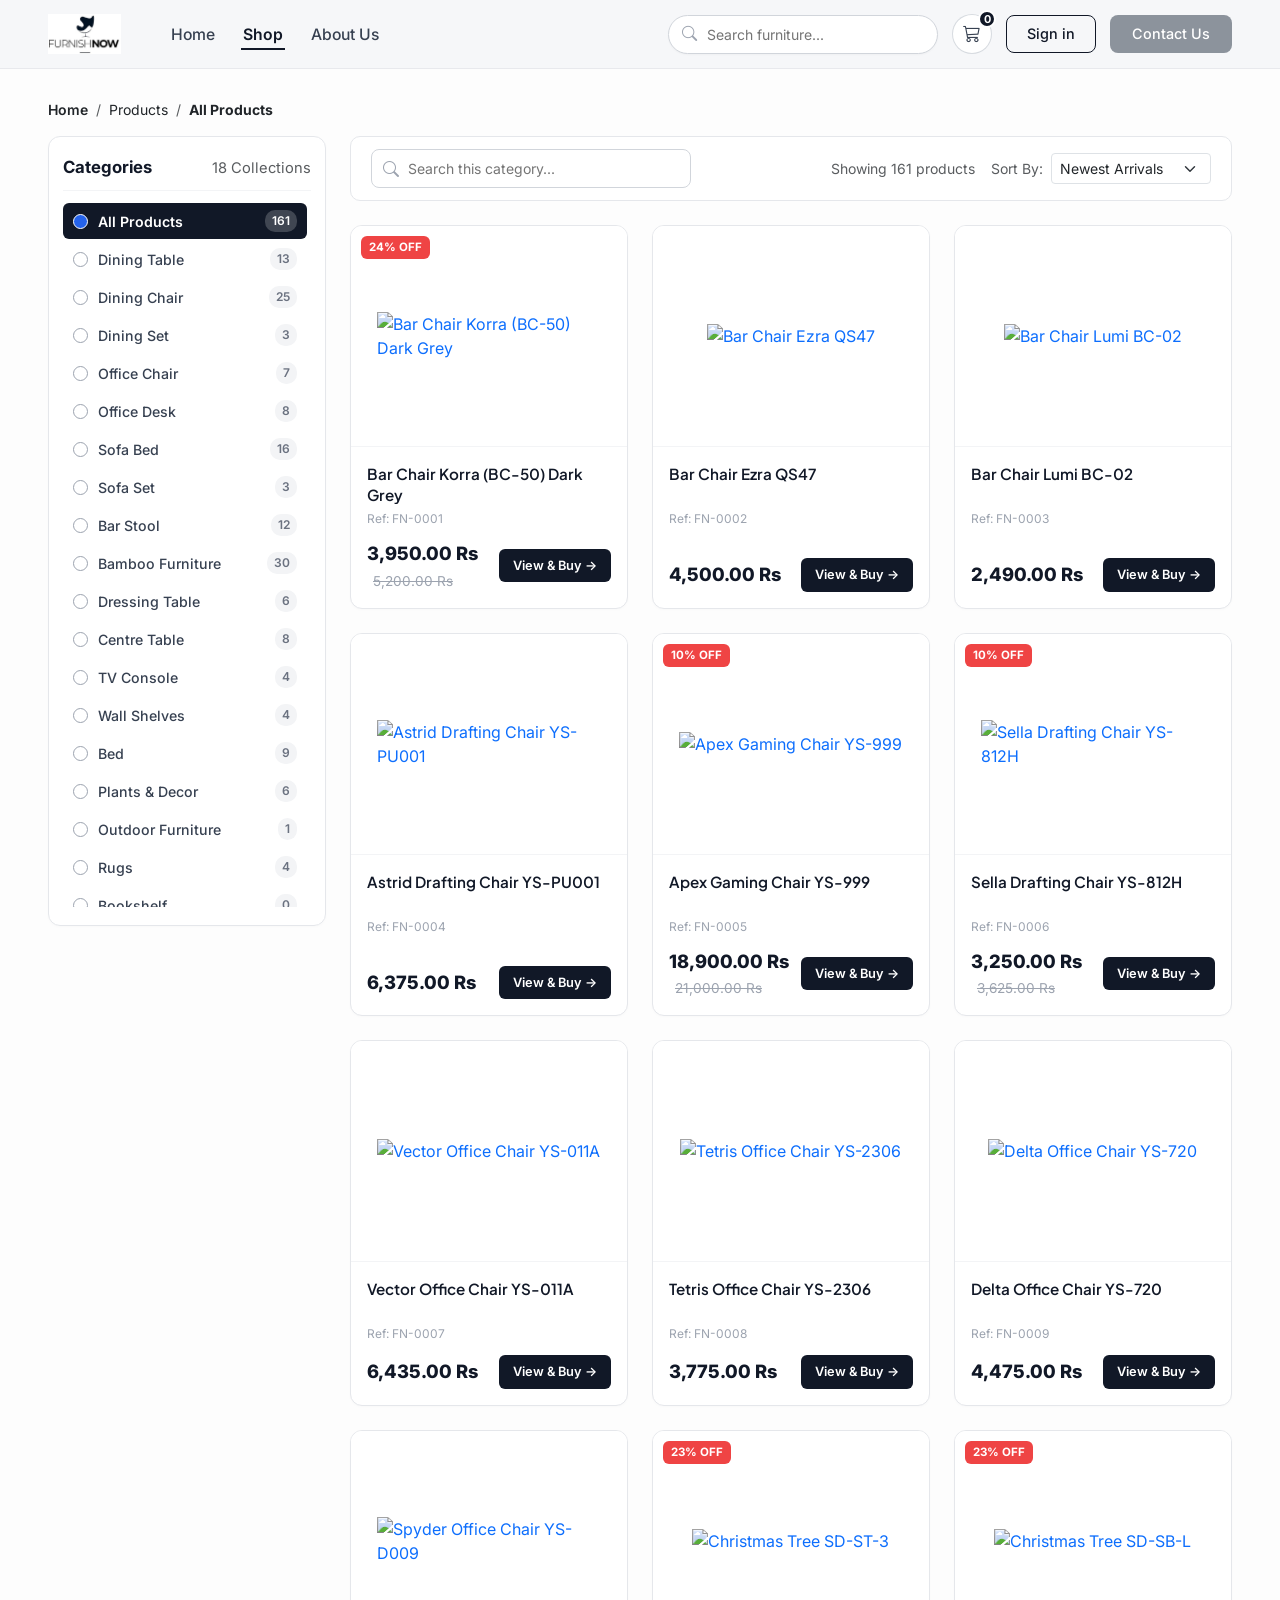
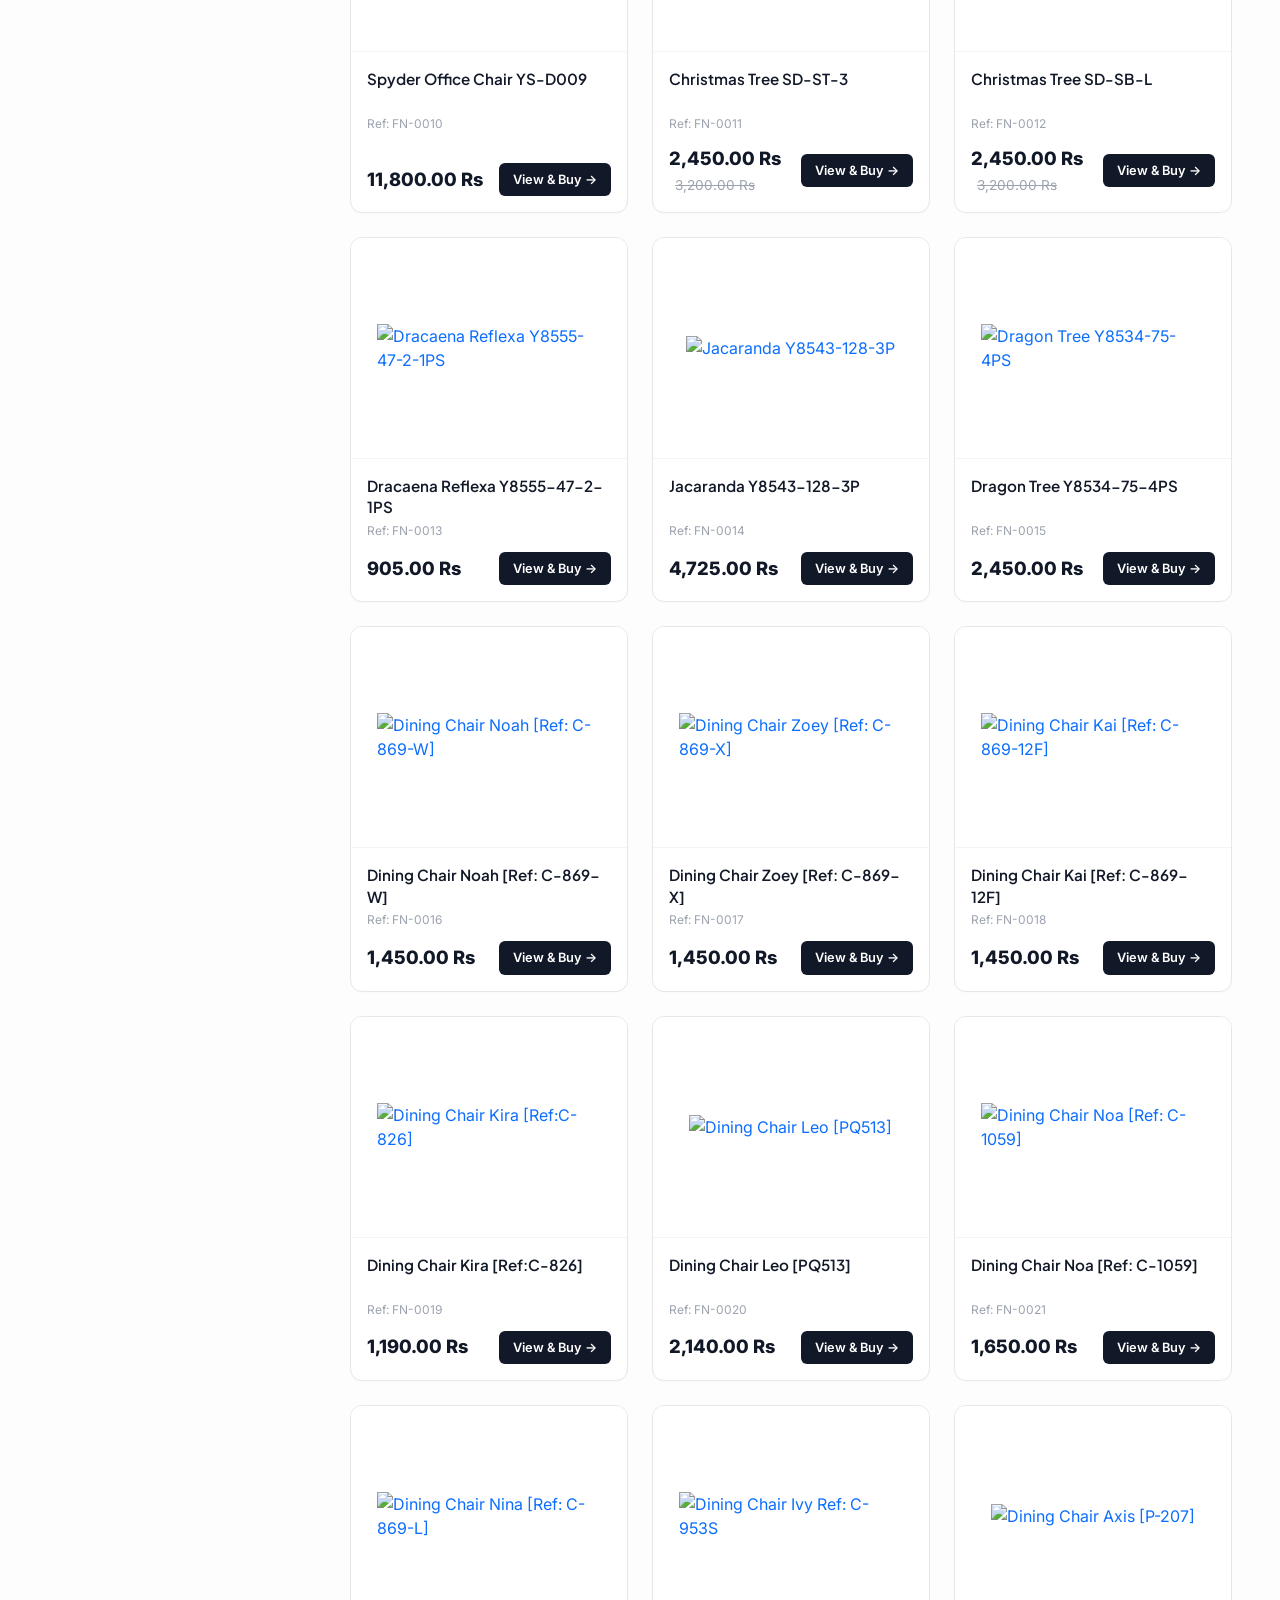
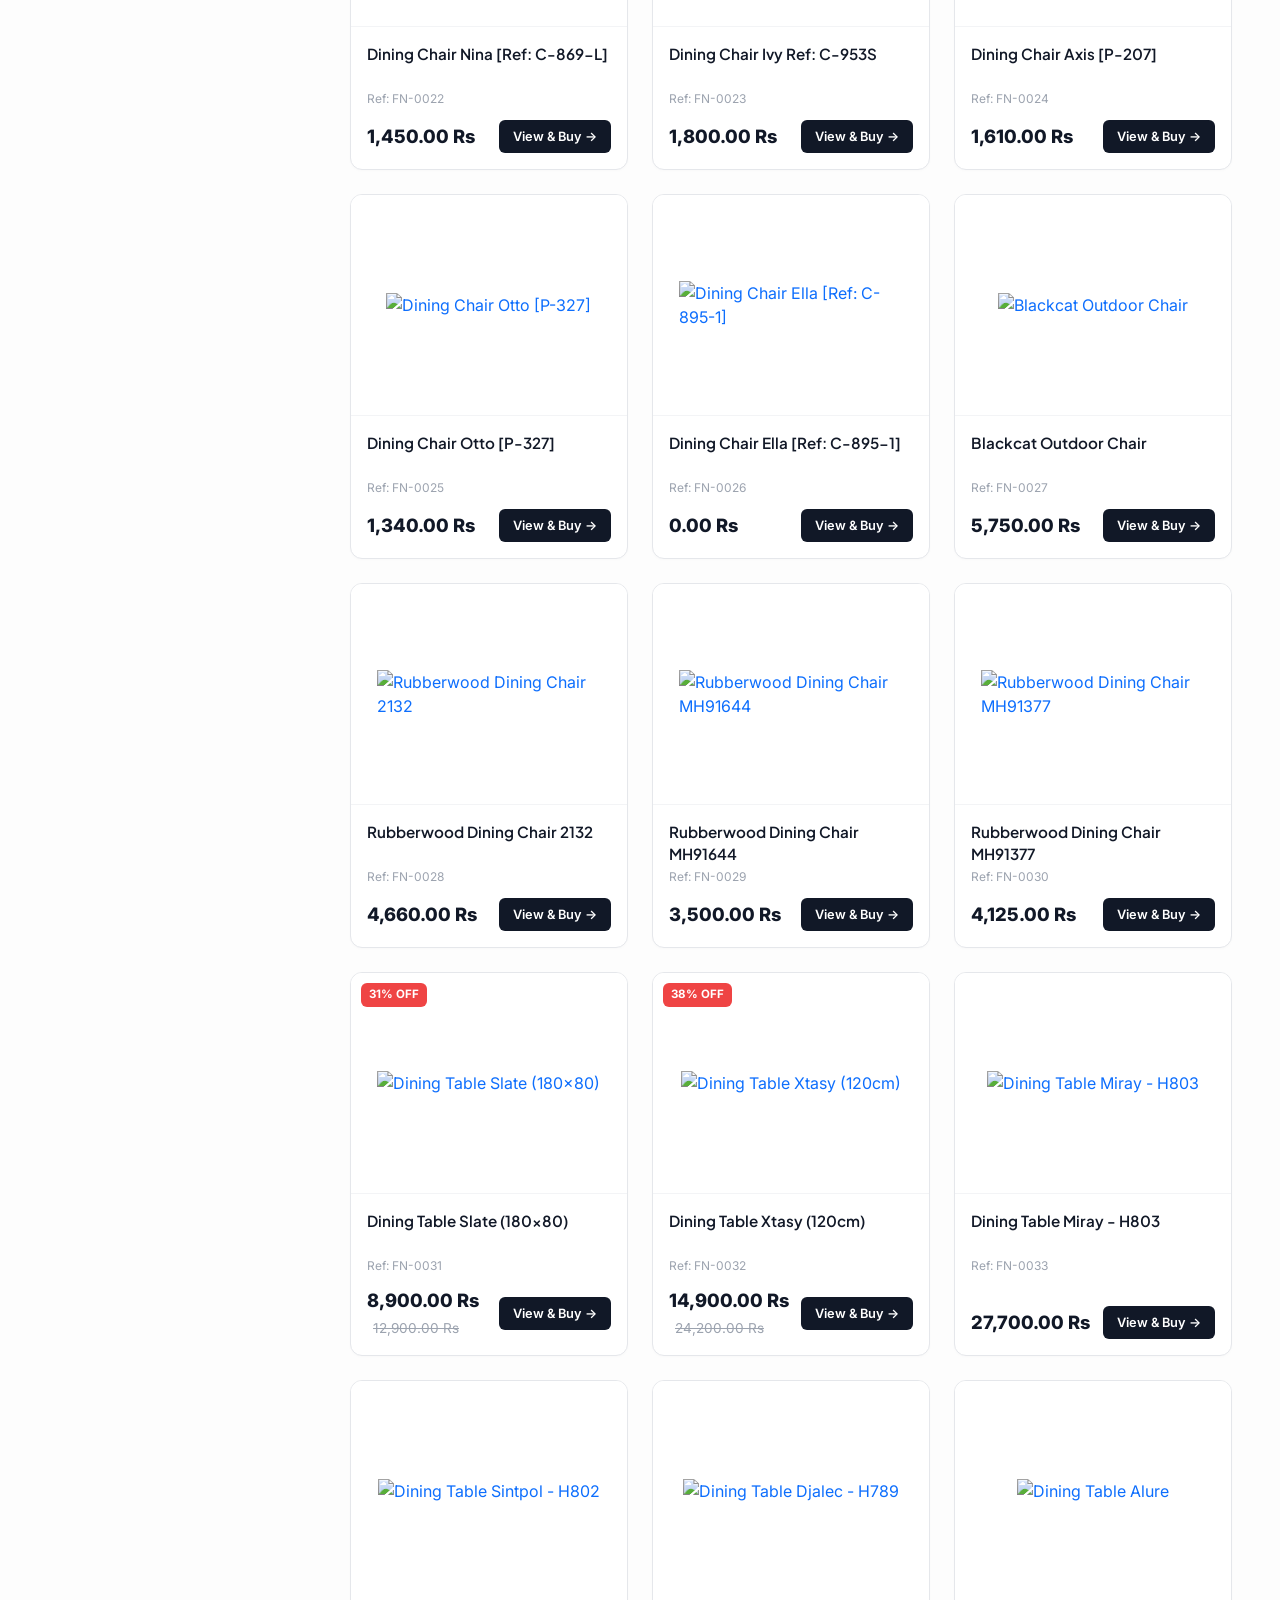
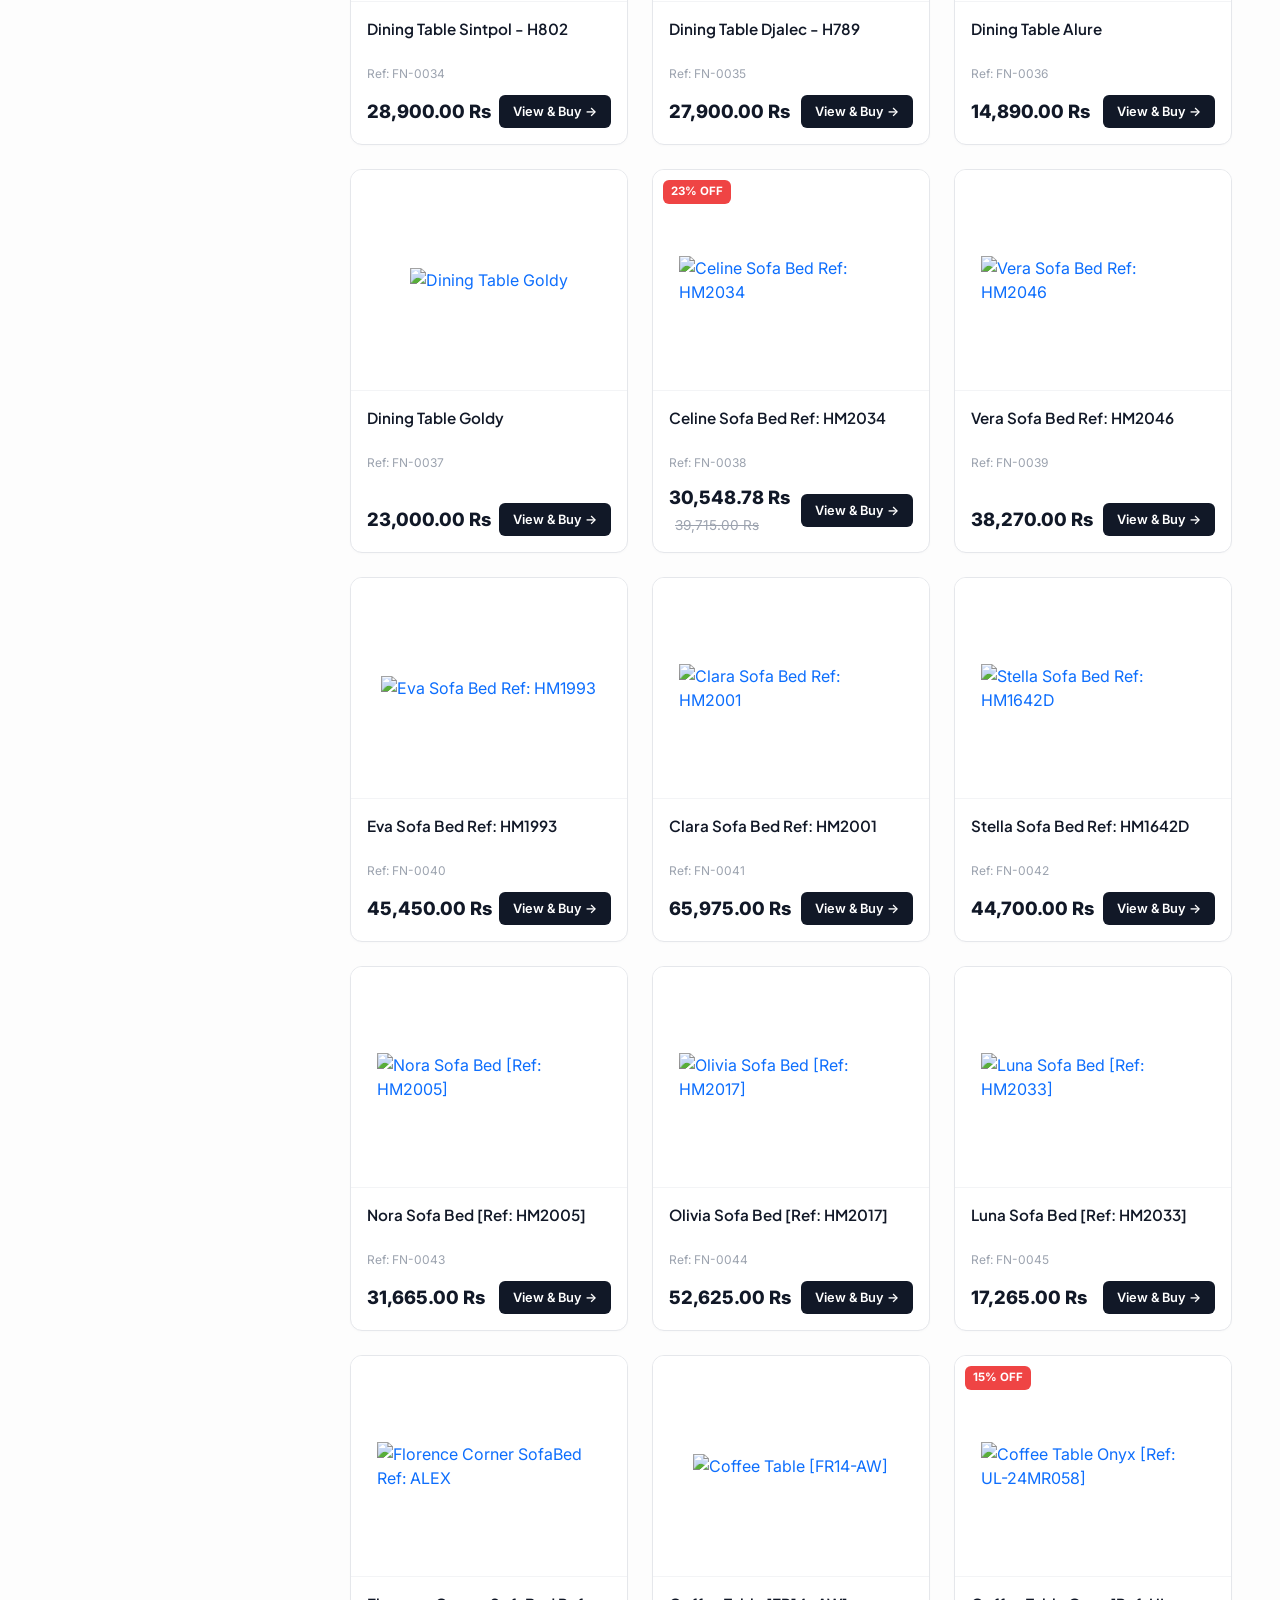
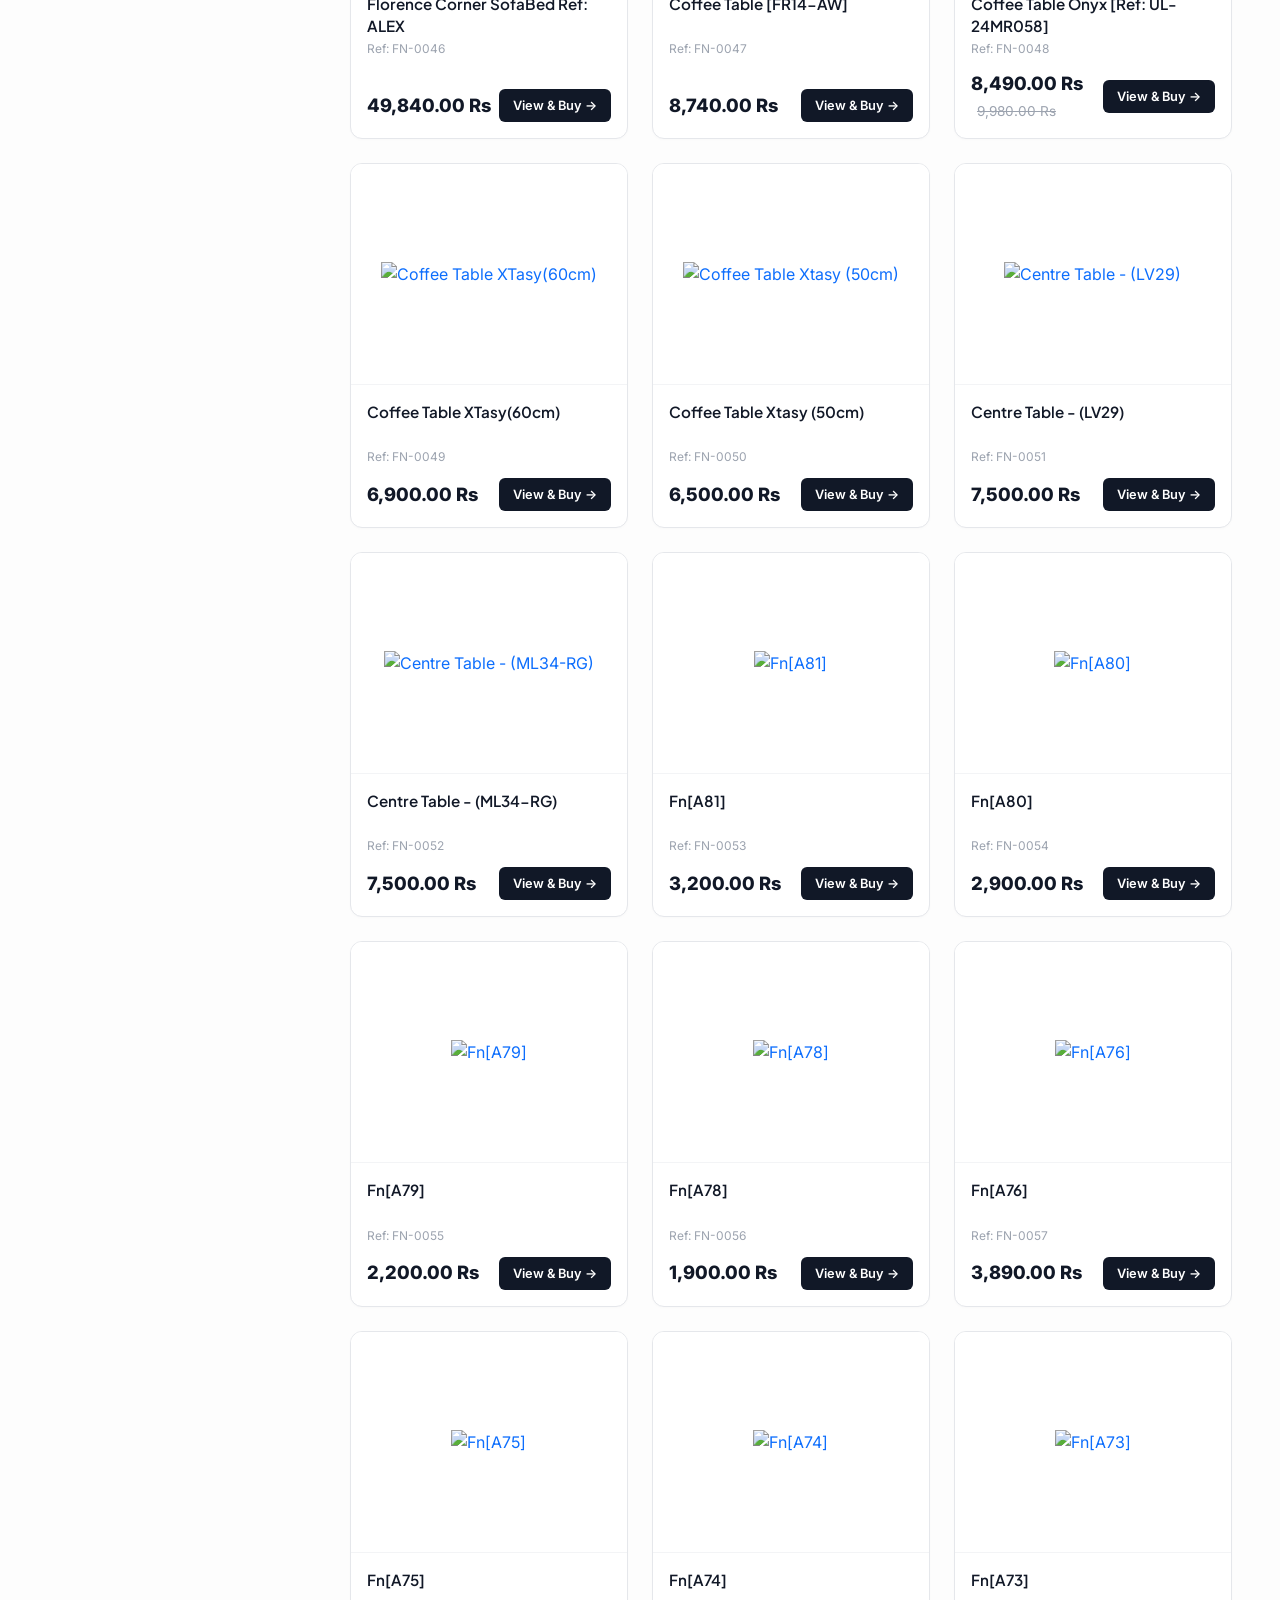
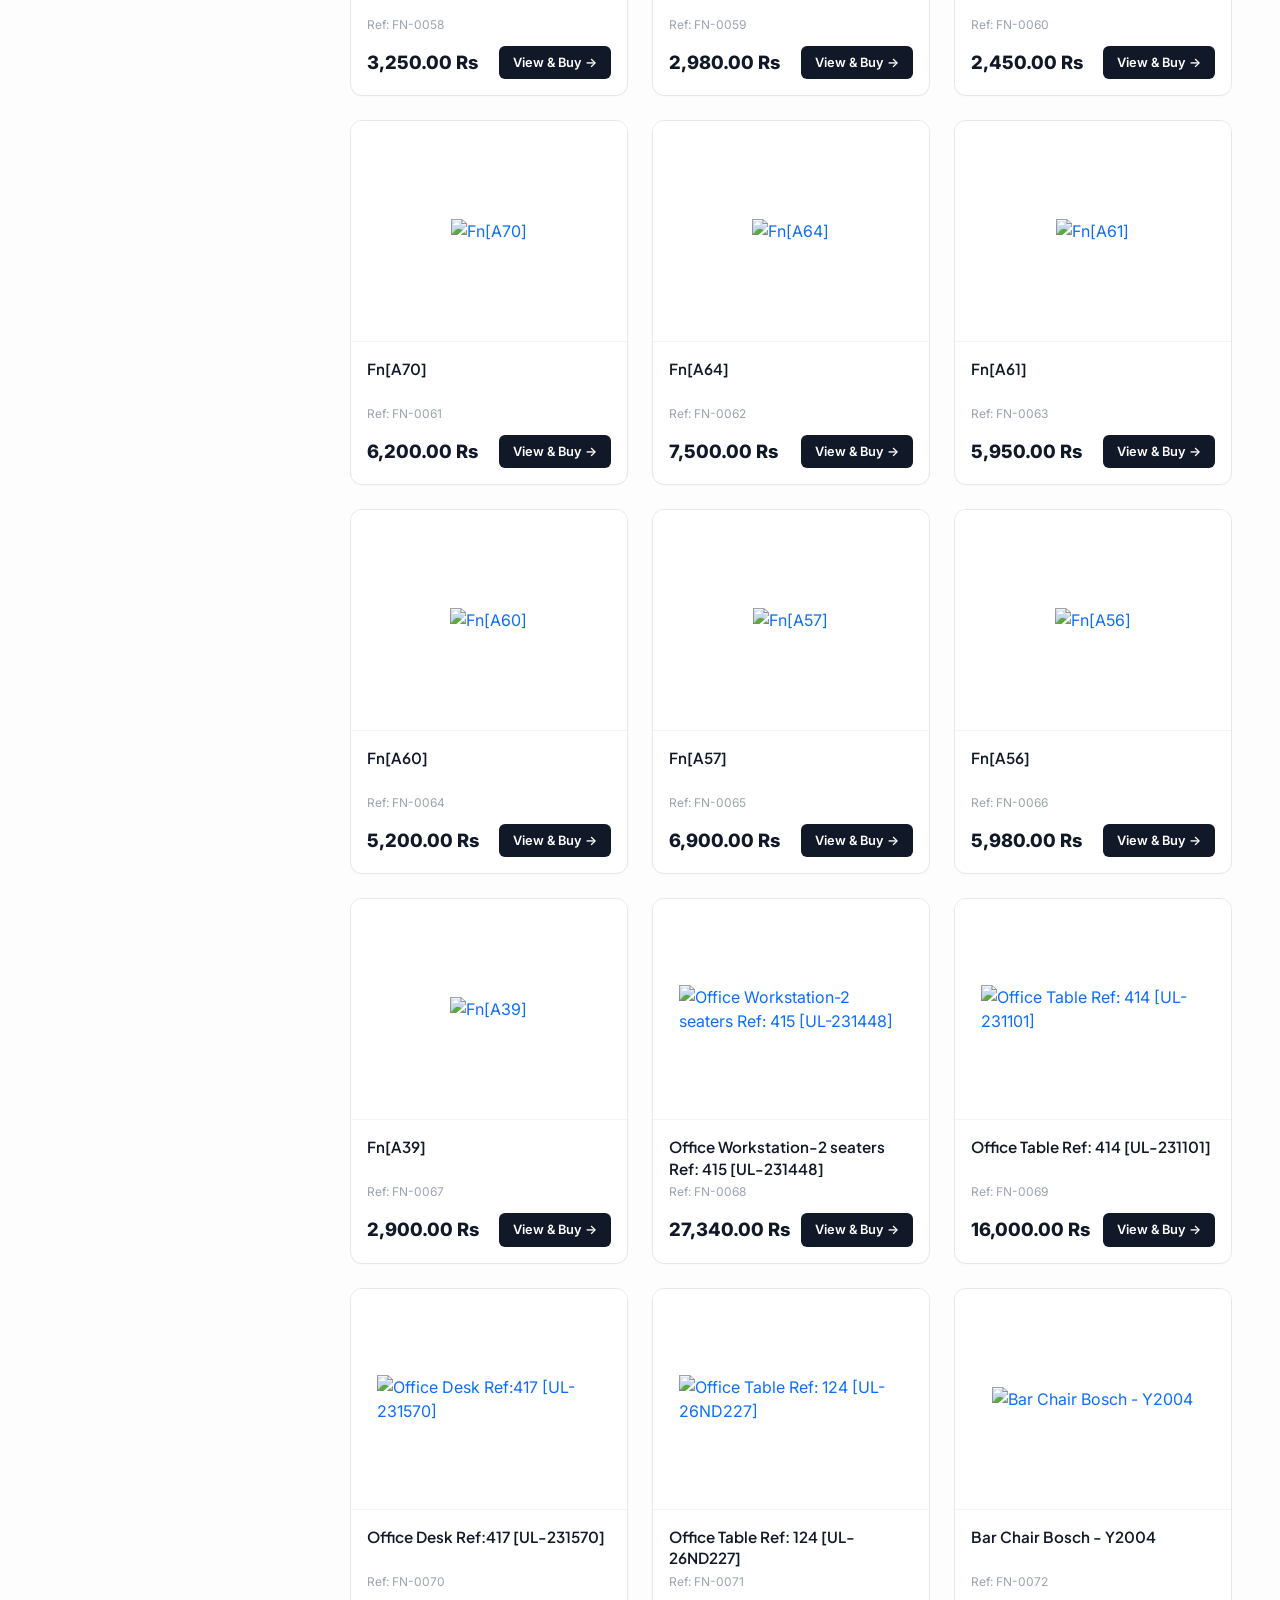
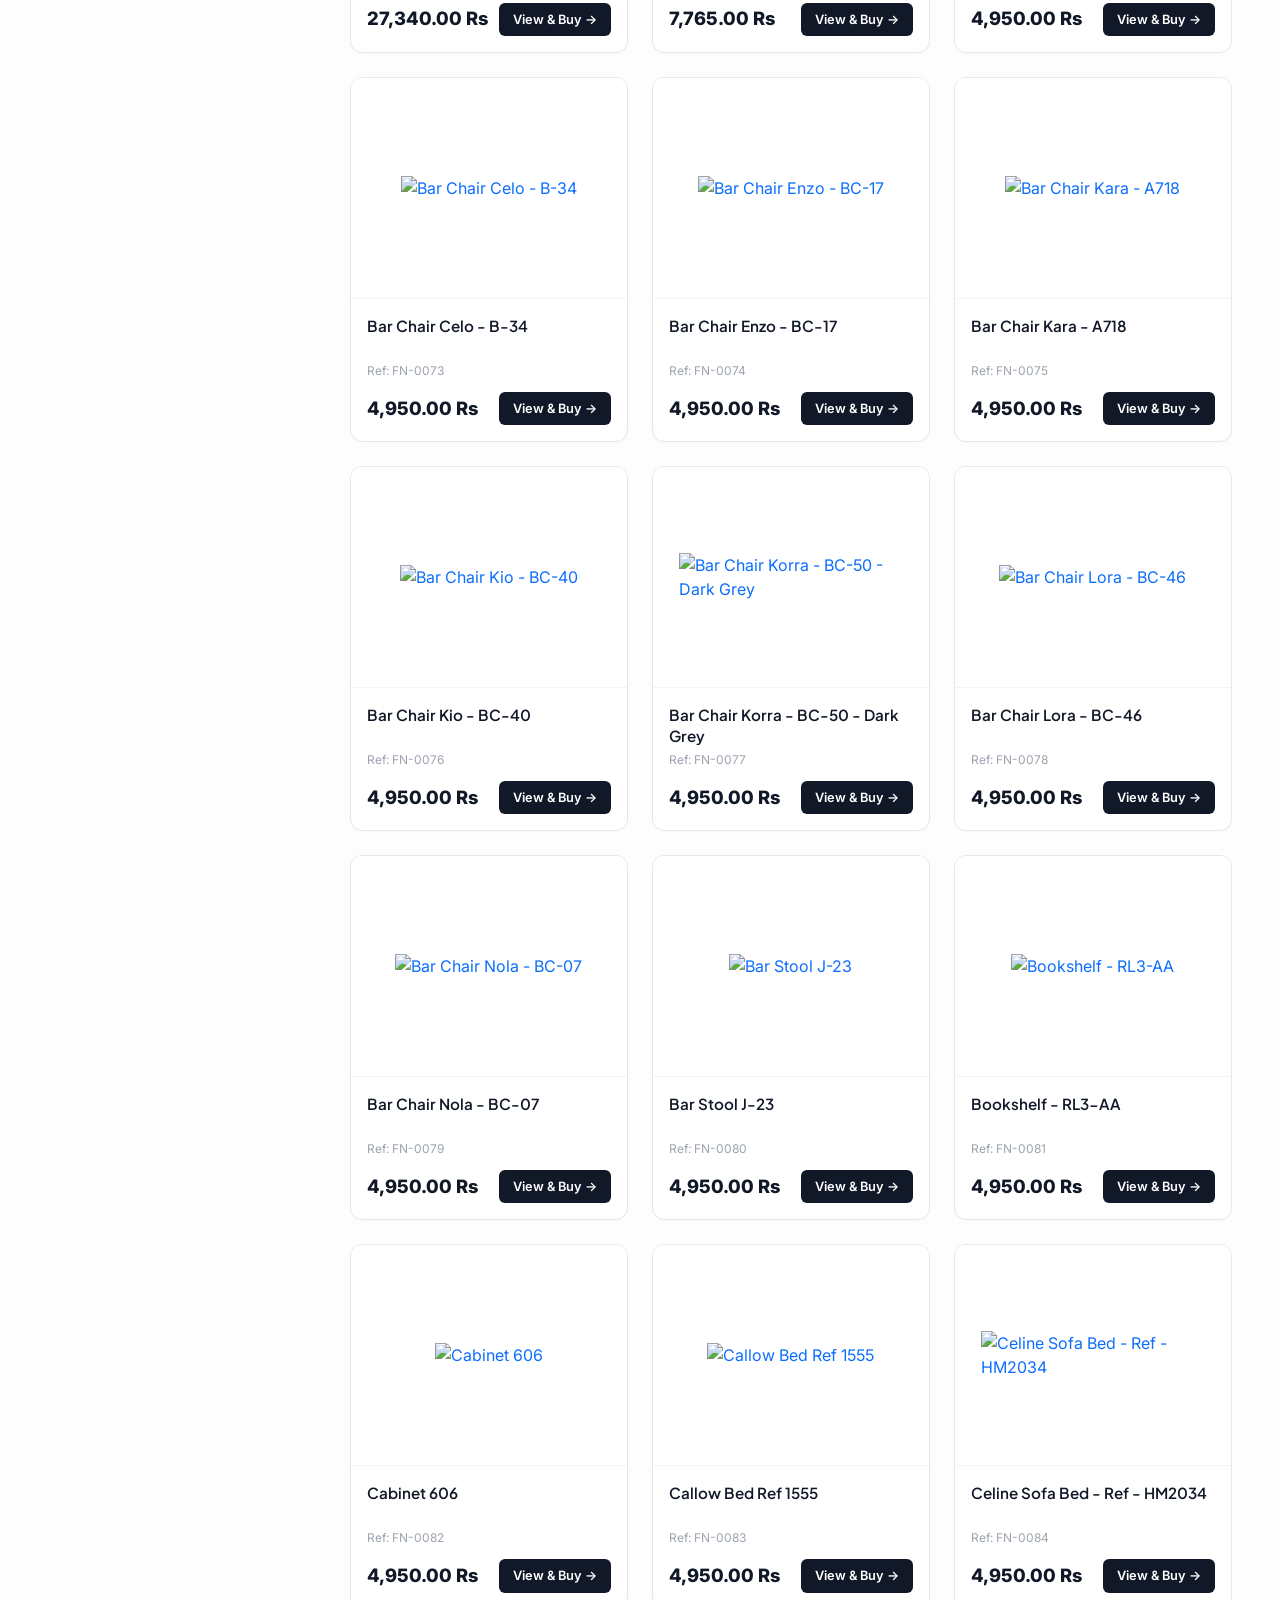
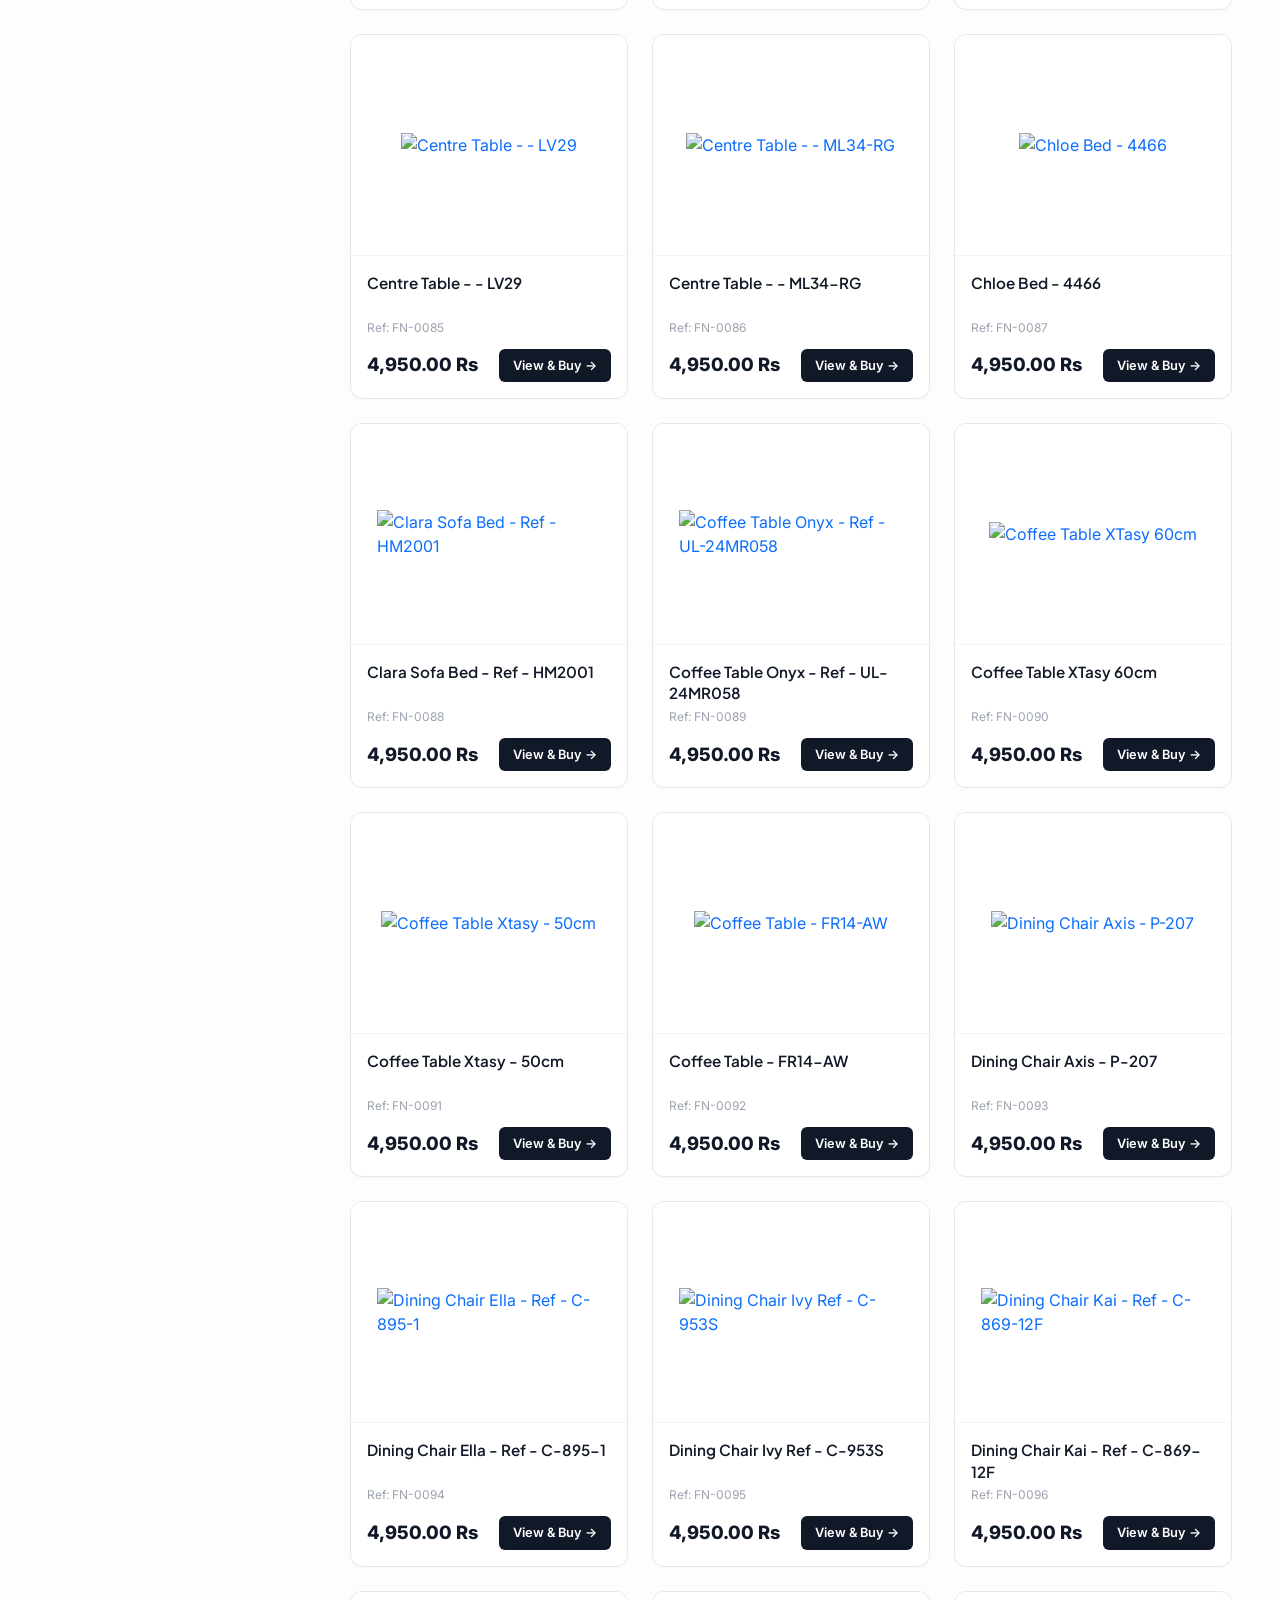
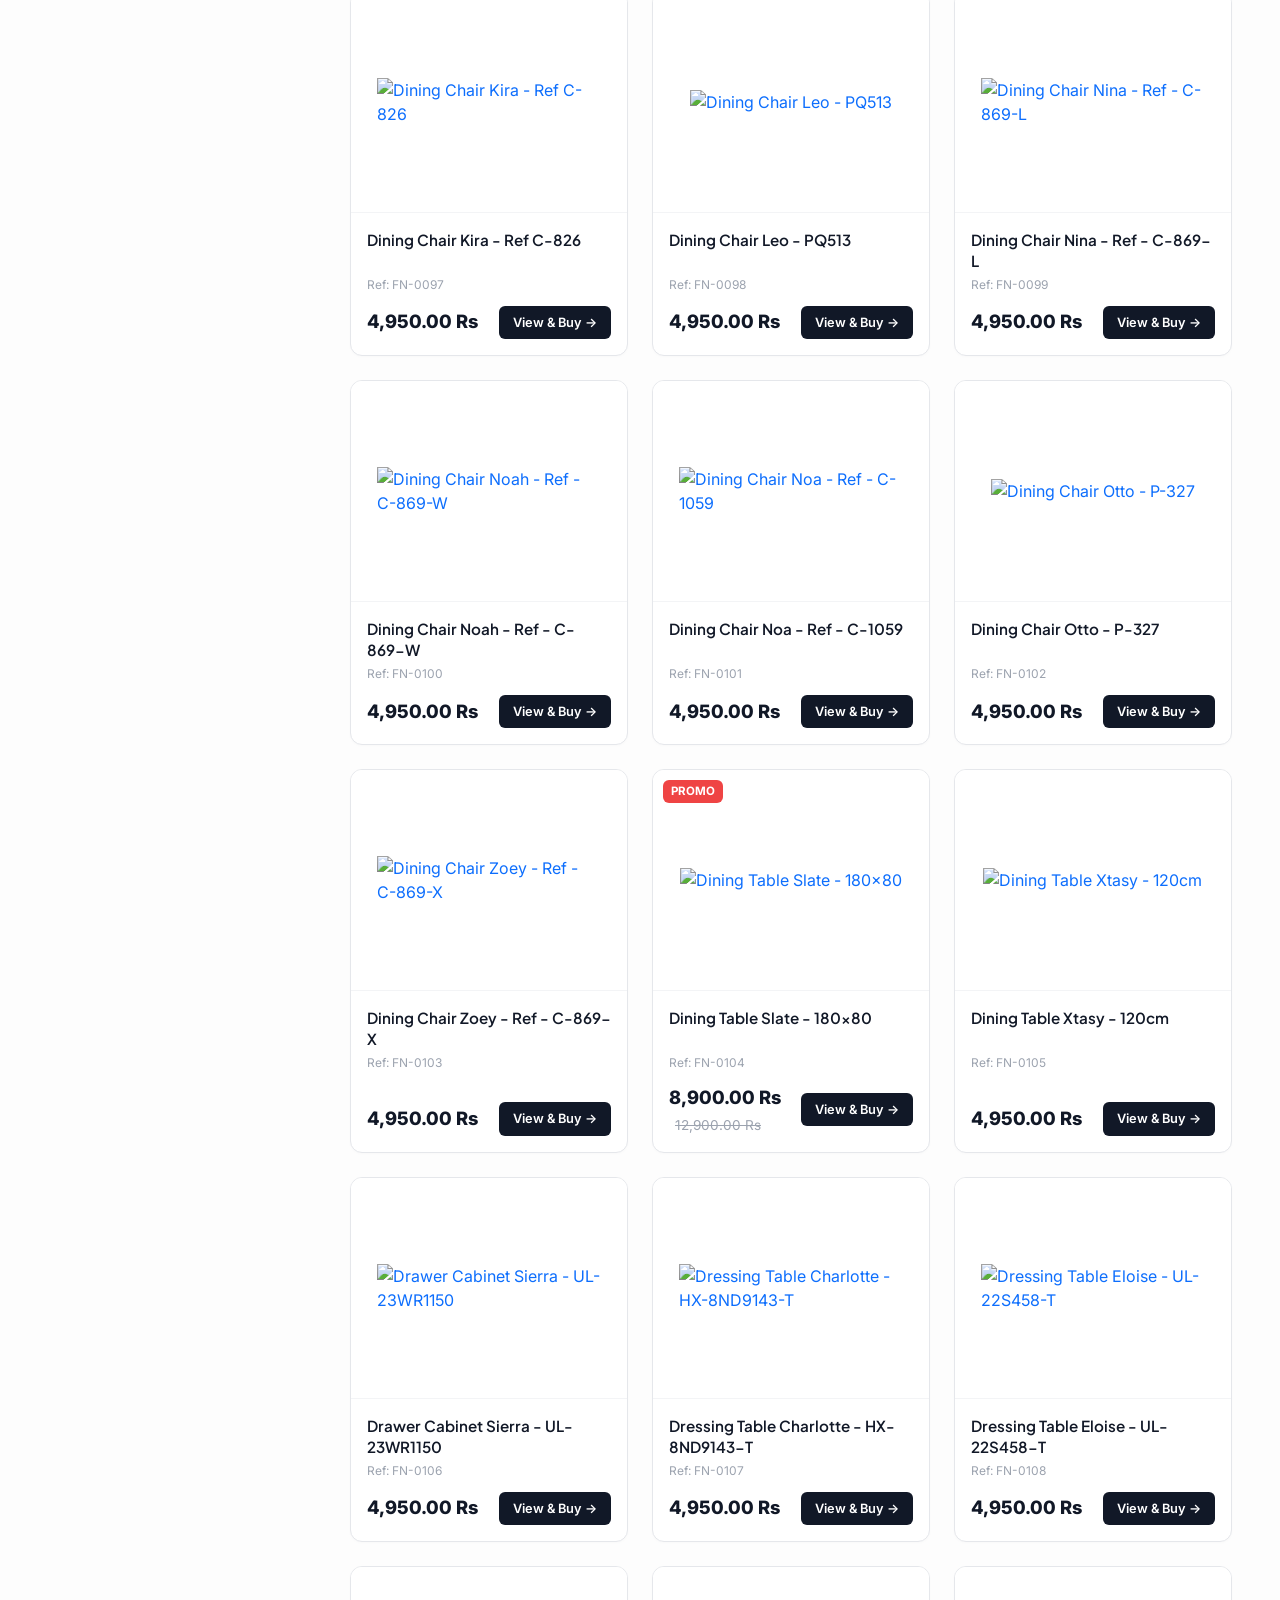
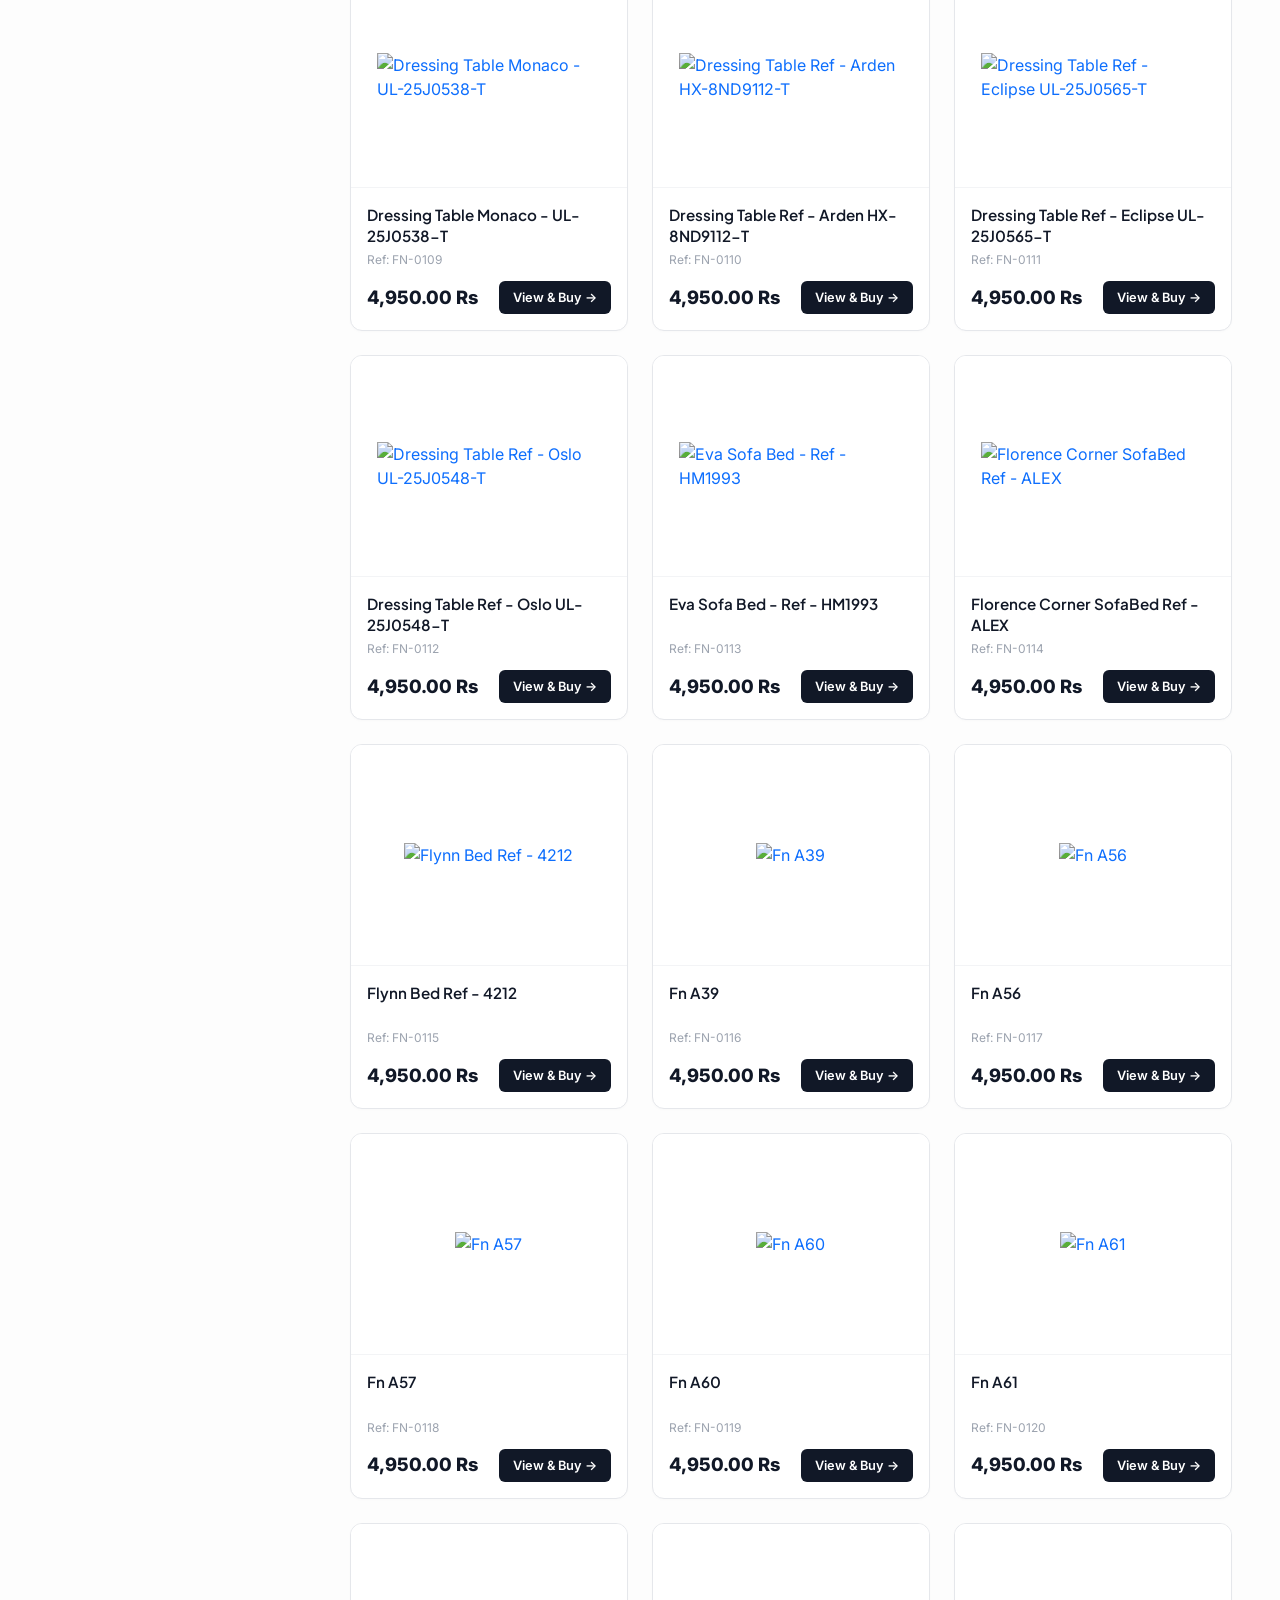
==== category.html @ e68308de "Initial commit via Netlify [skip ci]" ====
<!DOCTYPE html>
<html lang="en">
<head>
  <meta charset="UTF-8">
  <meta name="viewport" content="width=device-width, initial-scale=1.0">
  <title>Shop Collections — Furnish Now Mauritius</title>
  
  <!-- Clean Professional Favicon -->
  <link rel="icon" type="image/png" href="assets/images/favicon.png">
  <link rel="shortcut icon" href="assets/images/favicon.ico">

  <!-- Google Fonts: Plus Jakarta Sans & Inter -->
  <link rel="preconnect" href="https://fonts.googleapis.com">
  <link rel="preconnect" href="https://fonts.gstatic.com" crossorigin>
  <link href="https://fonts.googleapis.com/css2?family=Inter:wght@400;500;600;700&family=Plus+Jakarta+Sans:wght@600;700;800&display=swap" rel="stylesheet">
  
  <!-- Bootstrap 5 CSS & Icons -->
  <link href="https://cdn.jsdelivr.net/npm/bootstrap@5.3.3/dist/css/bootstrap.min.css" rel="stylesheet">
  <link rel="stylesheet" href="https://cdn.jsdelivr.net/npm/bootstrap-icons@1.11.3/font/bootstrap-icons.min.css">
  
  <!-- Custom Prototype CSS -->
  <link rel="stylesheet" href="assets/css/styles.css">

  <style>
    .shop-page-wrapper {
      padding: 30px 0 80px;
      background: #fdfdfd;
    }

    /* Left Sidebar: Minimalist & Clean matching Odoo screenshot */
    .shop-sidebar-panel {
      background: #ffffff;
      border: 1px solid #e5e7eb;
      border-radius: 12px;
      padding: 18px 14px;
      box-shadow: 0 1px 3px rgba(0, 0, 0, 0.02);
      position: sticky;
      top: 85px;
      max-height: calc(100vh - 110px);
      display: flex;
      flex-direction: column;
    }
    .sidebar-heading {
      font-size: 1.05rem;
      font-weight: 700;
      color: #111827;
      margin-bottom: 12px;
      padding-bottom: 10px;
      border-bottom: 1px solid #f3f4f6;
      display: flex;
      justify-content: space-between;
      align-items: center;
      flex-shrink: 0;
    }
    .cat-menu-list {
      list-style: none;
      padding: 0;
      margin: 0;
      display: flex;
      flex-direction: column;
      gap: 2px;
      overflow-y: auto;
      overscroll-behavior: contain; /* CRITICAL: Prevents scroll events from leaking to main page */
      -webkit-overflow-scrolling: touch;
      padding-right: 4px;
      flex-grow: 1;
    }
    /* Silky-smooth custom scrollbar */
    .cat-menu-list::-webkit-scrollbar {
      width: 5px;
    }
    .cat-menu-list::-webkit-scrollbar-track {
      background: #f8fafc;
      border-radius: 4px;
    }
    .cat-menu-list::-webkit-scrollbar-thumb {
      background: #cbd5e1;
      border-radius: 4px;
    }
    .cat-menu-list::-webkit-scrollbar-thumb:hover {
      background: #94a3b8;
    }

    .cat-menu-item {
      display: flex;
      align-items: center;
      justify-content: space-between;
      padding: 7px 10px;
      border-radius: 6px;
      color: #374151;
      font-size: 0.885rem;
      font-weight: 500;
      cursor: pointer;
      transition: background 0.15s ease, color 0.15s ease;
      text-decoration: none;
      user-select: none;
    }
    .cat-menu-item:hover {
      background: #f3f4f6;
      color: #111827;
    }
    .cat-menu-item.active {
      background: #111827;
      color: #ffffff;
      font-weight: 600;
    }
    .cat-radio-circle {
      width: 15px;
      height: 15px;
      border-radius: 50%;
      border: 1.5px solid #9ca3af;
      margin-right: 10px;
      display: inline-block;
      transition: all 0.2s;
    }
    .cat-menu-item.active .cat-radio-circle {
      border-color: #ffffff;
      background: #2563eb;
    }
    .cat-item-count {
      font-size: 0.75rem;
      background: #f3f4f6;
      color: #6b7280;
      padding: 2px 7px;
      border-radius: 10px;
      font-weight: 600;
    }
    .cat-menu-item.active .cat-item-count {
      background: rgba(255, 255, 255, 0.2);
      color: #ffffff;
    }

    /* Top Controls Bar */
    .shop-header-controls {
      background: #ffffff;
      border: 1px solid #e5e7eb;
      border-radius: 10px;
      padding: 12px 20px;
      margin-bottom: 24px;
      display: flex;
      justify-content: space-between;
      align-items: center;
      gap: 16px;
      flex-wrap: wrap;
    }
    .shop-search-box {
      position: relative;
      width: 320px;
    }
    .shop-search-box input {
      width: 100%;
      border: 1px solid #d1d5db;
      border-radius: 8px;
      padding: 8px 14px 8px 36px;
      font-size: 0.875rem;
      outline: none;
    }
    .shop-search-box i {
      position: absolute;
      left: 12px;
      top: 50%;
      transform: translateY(-50%);
      color: #9ca3af;
    }

    /* Product Cards in Grid: Strictly Sized & Proportional */
    .shop-grid-card {
      background: #ffffff;
      border: 1px solid #e5e7eb;
      border-radius: 12px;
      overflow: hidden;
      display: flex;
      flex-direction: column;
      height: 100%;
      box-shadow: 0 1px 3px rgba(0, 0, 0, 0.02);
      transition: all 0.25s ease;
      text-decoration: none;
      color: inherit;
    }
    .shop-grid-card:hover {
      transform: translateY(-4px);
      box-shadow: 0 12px 24px rgba(0, 0, 0, 0.07);
      border-color: #cbd5e1;
    }
    .shop-card-img-wrap {
      height: 220px;
      width: 100%;
      background: #ffffff;
      display: flex;
      align-items: center;
      justify-content: center;
      padding: 14px;
      position: relative;
      overflow: hidden;
    }
    .shop-card-img-wrap img {
      max-height: 190px;
      max-width: 90%;
      object-fit: contain;
      transition: transform 0.35s ease;
    }
    .shop-grid-card:hover .shop-card-img-wrap img {
      transform: scale(1.06);
    }
    
    .btn-zoom-card {
      position: absolute;
      top: 10px;
      right: 10px;
      width: 32px;
      height: 32px;
      border-radius: 50%;
      background: rgba(255, 255, 255, 0.9);
      border: 1px solid #d1d5db;
      display: flex;
      align-items: center;
      justify-content: center;
      color: #374151;
      font-size: 0.85rem;
      cursor: pointer;
      opacity: 0;
      transition: all 0.2s;
      z-index: 2;
    }
    .shop-grid-card:hover .btn-zoom-card {
      opacity: 1;
    }
    .btn-zoom-card:hover {
      background: #111827;
      color: #ffffff;
    }

    .shop-badge-promo {
      position: absolute;
      top: 10px;
      left: 10px;
      background: #ef4444;
      color: white;
      font-size: 0.72rem;
      font-weight: 700;
      padding: 3px 8px;
      border-radius: 6px;
    }
    .shop-card-body {
      padding: 16px;
      display: flex;
      flex-direction: column;
      flex-grow: 1;
      border-top: 1px solid #f3f4f6;
    }
    .shop-card-title {
      font-size: 0.95rem;
      font-weight: 600;
      color: #111827;
      margin-bottom: 6px;
      line-height: 1.4;
      display: -webkit-box;
      -webkit-line-clamp: 2;
      -webkit-box-orient: vertical;
      overflow: hidden;
      height: 2.7em;
    }
    .shop-card-sku {
      font-size: 0.75rem;
      color: #9ca3af;
      margin-bottom: 12px;
    }
    .shop-card-price-row {
      margin-top: auto;
      display: flex;
      align-items: center;
      justify-content: space-between;
    }
    .shop-price-main {
      font-size: 1.15rem;
      font-weight: 800;
      color: #111827;
    }
    .shop-price-strike {
      font-size: 0.85rem;
      color: #9ca3af;
      text-decoration: line-through;
      margin-left: 6px;
    }
    .btn-buy-trigger {
      background: #111827;
      color: #ffffff;
      border: none;
      font-size: 0.8rem;
      font-weight: 600;
      padding: 7px 14px;
      border-radius: 6px;
      transition: all 0.2s;
      white-space: nowrap;
    }
    .btn-buy-trigger:hover {
      background: #2563eb;
      color: #ffffff;
    }

    /* Lightbox Modal */
    .lightbox-modal {
      display: none;
      position: fixed;
      top: 0;
      left: 0;
      width: 100%;
      height: 100%;
      background: rgba(0, 0, 0, 0.85);
      z-index: 2000;
      align-items: center;
      justify-content: center;
      padding: 24px;
    }
    .lightbox-modal.active {
      display: flex;
    }
    .lightbox-img {
      max-width: 90%;
      max-height: 85vh;
      object-fit: contain;
      border-radius: 8px;
      background: #ffffff;
      padding: 20px;
    }
  </style>
</head>
<body>

  <!-- ======================================================================
       1. CLEAN GREY TRANSPARENT NAVBAR (Fully Mobile Responsive)
       ====================================================================== -->
  <nav class="navbar navbar-expand-lg fn-navbar sticky-top">
    <div class="container-fluid px-3 px-lg-5 flex-wrap">
      
      <!-- Authentic Furnish Now Logo -->
      <a class="fn-brand-logo me-auto me-lg-4 me-xl-5" href="index.html">
        <img src="assets/images/furnishnow_logo.png" alt="Furnish Now">
      </a>

      <!-- Mobile Fast Action Icons (Search Toggle, Cart Link with Badge, Hamburger) -->
      <div class="d-flex align-items-center d-lg-none gap-2">
        <button class="fn-circle-btn border-0 bg-transparent" type="button" data-bs-toggle="collapse" data-bs-target="#mobileNavSearchCollapse" aria-label="Toggle Search">
          <i class="bi bi-search fs-5 text-dark"></i>
        </button>
        <a href="cart.html" class="fn-circle-btn position-relative text-decoration-none" title="Shopping Cart">
          <i class="bi bi-cart3"></i>
          <span class="cart-badge nav-cart-badge">0</span>
        </a>
        <button class="navbar-toggler border-0 shadow-none p-1" type="button" data-bs-toggle="collapse" data-bs-target="#furnishNav" aria-label="Toggle navigation">
          <span class="navbar-toggler-icon"></span>
        </button>
      </div>

      <!-- Spacious Nav Items -->
      <div class="collapse navbar-collapse order-3 order-lg-2" id="furnishNav">
        <ul class="fn-nav-menu me-auto my-3 my-lg-0">
          <li><a class="fn-nav-link" href="index.html">Home</a></li>
          <li><a class="fn-nav-link active" href="category.html">Shop</a></li>
          <li><a class="fn-nav-link" href="about.html">About Us</a></li>
        </ul>

        <div class="fn-nav-actions my-2 my-lg-0">
          <!-- Desktop Search Box -->
          <div class="fn-nav-search-wrap d-none d-lg-block">
            <i class="bi bi-search fn-nav-search-icon"></i>
            <input type="text" id="navbar-search-input" class="fn-nav-search-input navbar-search-field" placeholder="Search furniture...">
          </div>

          <!-- Desktop Cart Icon -->
          <a href="cart.html" class="fn-circle-btn text-decoration-none d-none d-lg-flex" title="Shopping Cart">
            <i class="bi bi-cart3"></i>
            <span class="cart-badge nav-cart-badge">0</span>
          </a>

          <a href="#" class="btn-fn-signin">Sign in</a>
          <a href="index.html#contact-section" class="btn-fn-contact">Contact Us</a>
        </div>
      </div>

      <!-- Mobile Expandable Search Bar -->
      <div class="collapse w-100 mt-2 order-2 order-lg-3 d-lg-none" id="mobileNavSearchCollapse">
        <div class="mobile-search-input-box py-1">
          <i class="bi bi-search"></i>
          <input type="text" class="mobile-nav-search-field" placeholder="Search furniture, tables, chairs..." onkeydown="handleNavSearch(event, this)">
        </div>
      </div>

    </div>
  </nav>

  <!-- ======================================================================
       2. MAIN CATEGORY SHOP LAYOUT
       ====================================================================== -->
  <main class="shop-page-wrapper">
    <div class="container-fluid px-3 px-lg-5">
      
      <!-- Breadcrumbs -->
      <nav class="mb-3 text-muted small">
        <a href="index.html" class="text-dark fw-semibold text-decoration-none">Home</a> &nbsp;/&nbsp; 
        <a href="category.html" class="text-dark text-decoration-none">Products</a> &nbsp;/&nbsp; 
        <span id="breadcrumb-title" class="fw-bold text-dark">All Products</span>
      </nav>

      <!-- Swipeable Horizontal Category Pill Strip (Mobile & Tablet) -->
      <div class="cat-pill-strip d-lg-none mb-3" id="mobile-category-pills">
        <button class="cat-pill-btn active" data-pill-cat="All Products" onclick="setCategoryFilter('All Products')">All <span class="badge" id="pill-count-all">161</span></button>
        <button class="cat-pill-btn" data-pill-cat="Dining Table" onclick="setCategoryFilter('Dining Table')">Dining Table <span class="badge" data-cat-count="Dining Table">13</span></button>
        <button class="cat-pill-btn" data-pill-cat="Dining Chair" onclick="setCategoryFilter('Dining Chair')">Dining Chair <span class="badge" data-cat-count="Dining Chair">25</span></button>
        <button class="cat-pill-btn" data-pill-cat="Dining Set" onclick="setCategoryFilter('Dining Set')">Dining Set <span class="badge" data-cat-count="Dining Set">3</span></button>
        <button class="cat-pill-btn" data-pill-cat="Office Chair" onclick="setCategoryFilter('Office Chair')">Office Chair <span class="badge" data-cat-count="Office Chair">7</span></button>
        <button class="cat-pill-btn" data-pill-cat="Office Desk" onclick="setCategoryFilter('Office Desk')">Office Desk <span class="badge" data-cat-count="Office Desk">8</span></button>
        <button class="cat-pill-btn" data-pill-cat="Sofa Bed" onclick="setCategoryFilter('Sofa Bed')">Sofa Bed <span class="badge" data-cat-count="Sofa Bed">16</span></button>
        <button class="cat-pill-btn" data-pill-cat="Sofa Set" onclick="setCategoryFilter('Sofa Set')">Sofa Set <span class="badge" data-cat-count="Sofa Set">3</span></button>
        <button class="cat-pill-btn" data-pill-cat="Bar Stool" onclick="setCategoryFilter('Bar Stool')">Bar Stool <span class="badge" data-cat-count="Bar Stool">12</span></button>
        <button class="cat-pill-btn" data-pill-cat="Bamboo Furniture" onclick="setCategoryFilter('Bamboo Furniture')">Bamboo <span class="badge" data-cat-count="Bamboo Furniture">30</span></button>
        <button class="cat-pill-btn" data-pill-cat="Centre Table" onclick="setCategoryFilter('Centre Table')">Centre Table <span class="badge" data-cat-count="Centre Table">8</span></button>
        <button class="cat-pill-btn" data-pill-cat="Dressing Table" onclick="setCategoryFilter('Dressing Table')">Dressing Table <span class="badge" data-cat-count="Dressing Table">6</span></button>
        <button class="cat-pill-btn" data-pill-cat="TV Console" onclick="setCategoryFilter('TV Console')">TV Console <span class="badge" data-cat-count="TV Console">4</span></button>
        <button class="cat-pill-btn" data-pill-cat="Wall Shelves" onclick="setCategoryFilter('Wall Shelves')">Wall Shelves <span class="badge" data-cat-count="Wall Shelves">4</span></button>
        <button class="cat-pill-btn" data-pill-cat="Bed" onclick="setCategoryFilter('Bed')">Bed <span class="badge" data-cat-count="Bed">9</span></button>
        <button class="cat-pill-btn" data-pill-cat="Plants" onclick="setCategoryFilter('Plants')">Plants &amp; Decor <span class="badge" data-cat-count="Plants">6</span></button>
        <button class="cat-pill-btn" data-pill-cat="Outdoor Furniture" onclick="setCategoryFilter('Outdoor Furniture')">Outdoor <span class="badge" data-cat-count="Outdoor Furniture">1</span></button>
        <button class="cat-pill-btn" data-pill-cat="Rugs" onclick="setCategoryFilter('Rugs')">Rugs <span class="badge" data-cat-count="Rugs">4</span></button>
        <button class="cat-pill-btn" data-pill-cat="Bookshelf" onclick="setCategoryFilter('Bookshelf')">Bookshelf <span class="badge" data-cat-count="Bookshelf">4</span></button>
      </div>

      <!-- Mobile Dedicated Shop Controls (Search, Categories Drawer Trigger & Sort) -->
      <div class="d-lg-none mb-3">
        <!-- Direct Mobile Search Input -->
        <div class="mobile-search-input-box mb-2">
          <i class="bi bi-search"></i>
          <input type="text" id="mobile-filter-search-box" placeholder="Search products in this category...">
        </div>
        
        <!-- Filter Drawer Button & Sort Dropdown -->
        <div class="d-flex align-items-center justify-content-between gap-2">
          <button class="btn btn-outline-dark btn-sm rounded-3 d-flex align-items-center gap-2 px-3 py-2" type="button" data-bs-toggle="offcanvas" data-bs-target="#mobileCatOffcanvas" aria-controls="mobileCatOffcanvas">
            <i class="bi bi-funnel"></i> <span>All Collections</span> <span class="badge bg-dark rounded-pill" id="mobile-filter-badge">18</span>
          </button>

          <div class="d-flex align-items-center gap-1">
            <span class="small text-muted text-nowrap">Sort:</span>
            <select id="mobile-sort-select-box" class="form-select form-select-sm rounded-3" style="width:145px;" onchange="applySorting(this.value)">
              <option value="newest">Newest Arrivals</option>
              <option value="price-low">Price: Low to High</option>
              <option value="price-high">Price: High to Low</option>
              <option value="name">Name: A-Z</option>
            </select>
          </div>
        </div>
      </div>

      <div class="row g-4">
        
        <!-- Desktop Left Sidebar: Clean Categories List matching Screenshot (Hidden on mobile) -->
        <aside class="d-none d-lg-block col-lg-3">
          <div class="shop-sidebar-panel">
            <div class="sidebar-heading">
              <span>Categories</span>
              <span class="text-muted small fw-normal">18 Collections</span>
            </div>

            <ul class="cat-menu-list" id="sidebar-categories">
              <li>
                <div class="cat-menu-item active" onclick="setCategoryFilter('All Products')">
                  <span class="d-flex align-items-center">
                    <span class="cat-radio-circle"></span> All Products
                  </span>
                  <span class="cat-item-count" id="count-all-badge">161</span>
                </div>
              </li>
              <li><div class="cat-menu-item" onclick="setCategoryFilter('Dining Table')"><span class="d-flex align-items-center"><span class="cat-radio-circle"></span> Dining Table</span><span class="cat-item-count" data-cat-count="Dining Table">13</span></div></li>
              <li><div class="cat-menu-item" onclick="setCategoryFilter('Dining Chair')"><span class="d-flex align-items-center"><span class="cat-radio-circle"></span> Dining Chair</span><span class="cat-item-count" data-cat-count="Dining Chair">25</span></div></li>
              <li><div class="cat-menu-item" onclick="setCategoryFilter('Dining Set')"><span class="d-flex align-items-center"><span class="cat-radio-circle"></span> Dining Set</span><span class="cat-item-count" data-cat-count="Dining Set">3</span></div></li>
              <li><div class="cat-menu-item" onclick="setCategoryFilter('Office Chair')"><span class="d-flex align-items-center"><span class="cat-radio-circle"></span> Office Chair</span><span class="cat-item-count" data-cat-count="Office Chair">7</span></div></li>
              <li><div class="cat-menu-item" onclick="setCategoryFilter('Office Desk')"><span class="d-flex align-items-center"><span class="cat-radio-circle"></span> Office Desk</span><span class="cat-item-count" data-cat-count="Office Desk">8</span></div></li>
              <li><div class="cat-menu-item" onclick="setCategoryFilter('Sofa Bed')"><span class="d-flex align-items-center"><span class="cat-radio-circle"></span> Sofa Bed</span><span class="cat-item-count" data-cat-count="Sofa Bed">16</span></div></li>
              <li><div class="cat-menu-item" onclick="setCategoryFilter('Sofa Set')"><span class="d-flex align-items-center"><span class="cat-radio-circle"></span> Sofa Set</span><span class="cat-item-count" data-cat-count="Sofa Set">3</span></div></li>
              <li><div class="cat-menu-item" onclick="setCategoryFilter('Bar Stool')"><span class="d-flex align-items-center"><span class="cat-radio-circle"></span> Bar Stool</span><span class="cat-item-count" data-cat-count="Bar Stool">12</span></div></li>
              <li><div class="cat-menu-item" onclick="setCategoryFilter('Bamboo Furniture')"><span class="d-flex align-items-center"><span class="cat-radio-circle"></span> Bamboo Furniture</span><span class="cat-item-count" data-cat-count="Bamboo Furniture">30</span></div></li>
              <li><div class="cat-menu-item" onclick="setCategoryFilter('Dressing Table')"><span class="d-flex align-items-center"><span class="cat-radio-circle"></span> Dressing Table</span><span class="cat-item-count" data-cat-count="Dressing Table">6</span></div></li>
              <li><div class="cat-menu-item" onclick="setCategoryFilter('Centre Table')"><span class="d-flex align-items-center"><span class="cat-radio-circle"></span> Centre Table</span><span class="cat-item-count" data-cat-count="Centre Table">8</span></div></li>
              <li><div class="cat-menu-item" onclick="setCategoryFilter('TV Console')"><span class="d-flex align-items-center"><span class="cat-radio-circle"></span> TV Console</span><span class="cat-item-count" data-cat-count="TV Console">4</span></div></li>
              <li><div class="cat-menu-item" onclick="setCategoryFilter('Wall Shelves')"><span class="d-flex align-items-center"><span class="cat-radio-circle"></span> Wall Shelves</span><span class="cat-item-count" data-cat-count="Wall Shelves">4</span></div></li>
              <li><div class="cat-menu-item" onclick="setCategoryFilter('Bed')"><span class="d-flex align-items-center"><span class="cat-radio-circle"></span> Bed</span><span class="cat-item-count" data-cat-count="Bed">9</span></div></li>
              <li><div class="cat-menu-item" onclick="setCategoryFilter('Plants')"><span class="d-flex align-items-center"><span class="cat-radio-circle"></span> Plants & Decor</span><span class="cat-item-count" data-cat-count="Plants">6</span></div></li>
              <li><div class="cat-menu-item" onclick="setCategoryFilter('Outdoor Furniture')"><span class="d-flex align-items-center"><span class="cat-radio-circle"></span> Outdoor Furniture</span><span class="cat-item-count" data-cat-count="Outdoor Furniture">1</span></div></li>
              <li><div class="cat-menu-item" onclick="setCategoryFilter('Rugs')"><span class="d-flex align-items-center"><span class="cat-radio-circle"></span> Rugs</span><span class="cat-item-count" data-cat-count="Rugs">4</span></div></li>
              <li><div class="cat-menu-item" onclick="setCategoryFilter('Bookshelf')"><span class="d-flex align-items-center"><span class="cat-radio-circle"></span> Bookshelf</span><span class="cat-item-count" data-cat-count="Bookshelf">4</span></div></li>
            </ul>
          </div>
        </aside>

        <!-- Right Column: Products Grid -->
        <section class="col-12 col-lg-9">
          
          <!-- Desktop Controls Bar (Hidden on mobile) -->
          <div class="shop-header-controls d-none d-lg-flex">
            <div class="shop-search-box">
              <i class="bi bi-search"></i>
              <input type="text" id="filter-search-box" placeholder="Search this category...">
            </div>

            <div class="d-flex align-items-center gap-3">
              <span class="text-muted small" id="results-count-text">Showing products</span>
              
              <div class="d-flex align-items-center gap-2">
                <span class="small text-muted text-nowrap">Sort By:</span>
                <select id="sort-select-box" class="form-select form-select-sm" style="width:160px;" onchange="applySorting(this.value)">
                  <option value="newest">Newest Arrivals</option>
                  <option value="price-low">Price: Low to High</option>
                  <option value="price-high">Price: High to Low</option>
                  <option value="name">Name: A-Z</option>
                </select>
              </div>
            </div>
          </div>

          <!-- Product Cards Grid: 2 Columns on Mobile, 3 Columns on Desktop -->
          <div class="row g-2 g-md-4" id="products-catalog-grid">
            <!-- Rendered by JS -->
          </div>

        </section>

      </div>
    </div>
  </main>

  <!-- Slide-in Offcanvas Drawer for Collections on Mobile -->
  <div class="offcanvas offcanvas-start" tabindex="-1" id="mobileCatOffcanvas" aria-labelledby="mobileCatOffcanvasLabel">
    <div class="offcanvas-header border-bottom">
      <div class="d-flex align-items-center gap-2">
        <i class="bi bi-grid-fill text-dark fs-5"></i>
        <h5 class="offcanvas-title fw-bold" id="mobileCatOffcanvasLabel">Browse Collections</h5>
      </div>
      <button type="button" class="btn-close" data-bs-dismiss="offcanvas" aria-label="Close"></button>
    </div>
    <div class="offcanvas-body p-3">
      <p class="text-muted small mb-3">Tap any collection to filter products:</p>
      <ul class="cat-menu-list" id="offcanvas-categories-list">
        <li>
          <div class="cat-menu-item active" onclick="setCategoryFilter('All Products')">
            <span class="d-flex align-items-center">
              <span class="cat-radio-circle"></span> All Products
            </span>
            <span class="cat-item-count" id="drawer-count-all-badge">161</span>
          </div>
        </li>
        <li><div class="cat-menu-item" onclick="setCategoryFilter('Dining Table')"><span class="d-flex align-items-center"><span class="cat-radio-circle"></span> Dining Table</span><span class="cat-item-count" data-cat-count="Dining Table">13</span></div></li>
        <li><div class="cat-menu-item" onclick="setCategoryFilter('Dining Chair')"><span class="d-flex align-items-center"><span class="cat-radio-circle"></span> Dining Chair</span><span class="cat-item-count" data-cat-count="Dining Chair">25</span></div></li>
        <li><div class="cat-menu-item" onclick="setCategoryFilter('Dining Set')"><span class="d-flex align-items-center"><span class="cat-radio-circle"></span> Dining Set</span><span class="cat-item-count" data-cat-count="Dining Set">3</span></div></li>
        <li><div class="cat-menu-item" onclick="setCategoryFilter('Office Chair')"><span class="d-flex align-items-center"><span class="cat-radio-circle"></span> Office Chair</span><span class="cat-item-count" data-cat-count="Office Chair">7</span></div></li>
        <li><div class="cat-menu-item" onclick="setCategoryFilter('Office Desk')"><span class="d-flex align-items-center"><span class="cat-radio-circle"></span> Office Desk</span><span class="cat-item-count" data-cat-count="Office Desk">8</span></div></li>
        <li><div class="cat-menu-item" onclick="setCategoryFilter('Sofa Bed')"><span class="d-flex align-items-center"><span class="cat-radio-circle"></span> Sofa Bed</span><span class="cat-item-count" data-cat-count="Sofa Bed">16</span></div></li>
        <li><div class="cat-menu-item" onclick="setCategoryFilter('Sofa Set')"><span class="d-flex align-items-center"><span class="cat-radio-circle"></span> Sofa Set</span><span class="cat-item-count" data-cat-count="Sofa Set">3</span></div></li>
        <li><div class="cat-menu-item" onclick="setCategoryFilter('Bar Stool')"><span class="d-flex align-items-center"><span class="cat-radio-circle"></span> Bar Stool</span><span class="cat-item-count" data-cat-count="Bar Stool">12</span></div></li>
        <li><div class="cat-menu-item" onclick="setCategoryFilter('Bamboo Furniture')"><span class="d-flex align-items-center"><span class="cat-radio-circle"></span> Bamboo Furniture</span><span class="cat-item-count" data-cat-count="Bamboo Furniture">30</span></div></li>
        <li><div class="cat-menu-item" onclick="setCategoryFilter('Dressing Table')"><span class="d-flex align-items-center"><span class="cat-radio-circle"></span> Dressing Table</span><span class="cat-item-count" data-cat-count="Dressing Table">6</span></div></li>
        <li><div class="cat-menu-item" onclick="setCategoryFilter('Centre Table')"><span class="d-flex align-items-center"><span class="cat-radio-circle"></span> Centre Table</span><span class="cat-item-count" data-cat-count="Centre Table">8</span></div></li>
        <li><div class="cat-menu-item" onclick="setCategoryFilter('TV Console')"><span class="d-flex align-items-center"><span class="cat-radio-circle"></span> TV Console</span><span class="cat-item-count" data-cat-count="TV Console">4</span></div></li>
        <li><div class="cat-menu-item" onclick="setCategoryFilter('Wall Shelves')"><span class="d-flex align-items-center"><span class="cat-radio-circle"></span> Wall Shelves</span><span class="cat-item-count" data-cat-count="Wall Shelves">4</span></div></li>
        <li><div class="cat-menu-item" onclick="setCategoryFilter('Bed')"><span class="d-flex align-items-center"><span class="cat-radio-circle"></span> Bed</span><span class="cat-item-count" data-cat-count="Bed">9</span></div></li>
        <li><div class="cat-menu-item" onclick="setCategoryFilter('Plants')"><span class="d-flex align-items-center"><span class="cat-radio-circle"></span> Plants & Decor</span><span class="cat-item-count" data-cat-count="Plants">6</span></div></li>
        <li><div class="cat-menu-item" onclick="setCategoryFilter('Outdoor Furniture')"><span class="d-flex align-items-center"><span class="cat-radio-circle"></span> Outdoor Furniture</span><span class="cat-item-count" data-cat-count="Outdoor Furniture">1</span></div></li>
        <li><div class="cat-menu-item" onclick="setCategoryFilter('Rugs')"><span class="d-flex align-items-center"><span class="cat-radio-circle"></span> Rugs</span><span class="cat-item-count" data-cat-count="Rugs">4</span></div></li>
        <li><div class="cat-menu-item" onclick="setCategoryFilter('Bookshelf')"><span class="d-flex align-items-center"><span class="cat-radio-circle"></span> Bookshelf</span><span class="cat-item-count" data-cat-count="Bookshelf">4</span></div></li>
      </ul>
    </div>
  </div>


  <!-- Fullscreen Zoom Lightbox -->
  <div class="lightbox-modal" id="shopLightbox" onclick="closeShopLightbox()">
    <img id="shopLightboxImg" src="" alt="Enlarged view" class="lightbox-img">
  </div>

  <!-- ======================================================================
       3. FOOTER
       ====================================================================== -->
  <footer class="fn-footer" id="contact-section">
    <div class="container-fluid px-4 px-lg-5">
      <div class="row gy-4">
        <div class="col-md-3">
          <h5>Useful Links</h5>
          <ul class="list-unstyled d-flex flex-column gap-2 small">
            <li><a href="index.html">Home</a></li>
            <li><a href="category.html">All Products</a></li>
            <li><a href="about.html">About Us</a></li>
            <li><a href="cart.html">Shopping Cart</a></li>
            <li><a href="https://furnishnow.mu/terms" target="_blank">Terms & Conditions</a></li>
          </ul>
        </div>
        <div class="col-md-5">
          <h5>About us</h5>
          <p class="small text-light opacity-75">
            We are a team of passionate people whose goal is to improve everyone's life through disruptive products. Wealth of experience has shaped every aspect of our business.
          </p>
        </div>
        <div class="col-md-4">
          <h5>Connect with us</h5>
          <ul class="list-unstyled d-flex flex-column gap-2 small text-light opacity-75">
            <li><i class="bi bi-telephone-fill me-2"></i> 5 282 15 35 / 5 277 9778</li>
            <li><i class="bi bi-envelope-fill me-2"></i> info@furnishnow.mu</li>
            <li><i class="bi bi-geo-alt-fill me-2"></i> Cassis, Port Louis, Mauritius</li>
          </ul>
        </div>
      </div>
    </div>
  </footer>

  <div class="fn-subfooter">
    <div class="container-fluid px-4 px-lg-5 d-flex justify-content-between align-items-center flex-wrap gap-2">
      <div>Copyright &copy; Furnish Now | Karayel Ltd</div>
      <div>Powered by <strong>Odoo 19</strong> — Next-Gen eCommerce Architecture</div>
    </div>
  </div>

  <!-- JavaScript Data & Logic -->
  <script src="assets/js/products-data.js"></script>
  <script src="https://cdn.jsdelivr.net/npm/bootstrap@5.3.3/dist/js/bootstrap.bundle.min.js"></script>

  <script>
    let activeCat = 'All Products';
    let currentItems = [];

    document.addEventListener('DOMContentLoaded', () => {
      initNavCartBadge();
      initNavbarSearch();

      const all = window.FURNISH_PRODUCTS || [];
      const totalCount = all.length;
      if (document.getElementById('count-all-badge')) document.getElementById('count-all-badge').textContent = totalCount;
      if (document.getElementById('drawer-count-all-badge')) document.getElementById('drawer-count-all-badge').textContent = totalCount;
      if (document.getElementById('pill-count-all')) document.getElementById('pill-count-all').textContent = totalCount;

      // Update badge counts across sidebar, drawer & mobile pills
      document.querySelectorAll('[data-cat-count]').forEach(el => {
        const cat = el.getAttribute('data-cat-count');
        const count = all.filter(p => p.category && p.category.toLowerCase() === cat.toLowerCase()).length;
        el.textContent = count;
      });

      // Check URL parameters for ?cat= or ?search=
      const urlParams = new URLSearchParams(window.location.search);
      const catParam = urlParams.get('cat');
      const searchParam = urlParams.get('search');

      if (searchParam) {
        performSearch(searchParam);
      } else if (catParam) {
        setCategoryFilter(catParam);
      } else {
        setCategoryFilter('All Products');
      }

      // Smooth mouse wheel delegation on desktop sidebar
      const sidebarPanel = document.querySelector('.shop-sidebar-panel');
      const catList = document.getElementById('sidebar-categories');
      if (sidebarPanel && catList) {
        sidebarPanel.addEventListener('wheel', (e) => {
          if (catList.scrollHeight > catList.clientHeight) {
            catList.scrollTop += e.deltaY;
            e.preventDefault();
          }
        }, { passive: false });
      }

      // Desktop & Mobile In-page search listeners with two-way sync
      const searchBoxDesktop = document.getElementById('filter-search-box');
      const searchBoxMobile = document.getElementById('mobile-filter-search-box');

      function handleSearchInput(val) {
        val = val.toLowerCase().trim();
        if (searchBoxDesktop && searchBoxDesktop.value !== val) searchBoxDesktop.value = val;
        if (searchBoxMobile && searchBoxMobile.value !== val) searchBoxMobile.value = val;

        if (!val) {
          applySorting();
        } else {
          const filtered = currentItems.filter(p => 
            p.title.toLowerCase().includes(val) || 
            (p.category && p.category.toLowerCase().includes(val)) ||
            (p.tags && p.tags.some(t => t.toLowerCase().includes(val)))
          );
          renderGrid(filtered);
        }
      }

      if (searchBoxDesktop) {
        searchBoxDesktop.addEventListener('input', (e) => handleSearchInput(e.target.value));
      }
      if (searchBoxMobile) {
        searchBoxMobile.addEventListener('input', (e) => handleSearchInput(e.target.value));
      }
    });

    function setCategoryFilter(categoryName) {
      activeCat = categoryName;

      // 1. Sync Desktop Sidebar
      document.querySelectorAll('#sidebar-categories .cat-menu-item').forEach(m => {
        if (m.textContent.trim().toLowerCase().startsWith(categoryName.toLowerCase())) {
          m.classList.add('active');
        } else {
          m.classList.remove('active');
        }
      });

      // 2. Sync Mobile Offcanvas Drawer
      document.querySelectorAll('#offcanvas-categories-list .cat-menu-item').forEach(m => {
        if (m.textContent.trim().toLowerCase().startsWith(categoryName.toLowerCase())) {
          m.classList.add('active');
        } else {
          m.classList.remove('active');
        }
      });

      // 3. Sync Mobile Horizontal Pills
      document.querySelectorAll('.cat-pill-btn').forEach(pill => {
        const pillCat = pill.getAttribute('data-pill-cat');
        if (pillCat && pillCat.toLowerCase() === categoryName.toLowerCase()) {
          pill.classList.add('active');
          pill.scrollIntoView({ behavior: 'smooth', block: 'nearest', inline: 'center' });
        } else {
          pill.classList.remove('active');
        }
      });

      // 4. Update Titles & Mobile Badge
      const breadcrumb = document.getElementById('breadcrumb-title');
      if (breadcrumb) breadcrumb.textContent = categoryName;
      
      const mobileBadge = document.getElementById('mobile-filter-badge');
      if (mobileBadge) {
        mobileBadge.textContent = categoryName === 'All Products' ? '18' : 'Filtered';
      }

      // 5. Close Mobile Offcanvas if open
      const offcanvasEl = document.getElementById('mobileCatOffcanvas');
      if (offcanvasEl) {
        const bsOffcanvas = bootstrap.Offcanvas.getInstance(offcanvasEl);
        if (bsOffcanvas) bsOffcanvas.hide();
      }

      // 6. Filter Products
      const all = window.FURNISH_PRODUCTS || [];
      if (categoryName === 'All Products') {
        currentItems = [...all];
      } else {
        currentItems = all.filter(p => p.category && p.category.toLowerCase().includes(categoryName.toLowerCase()));
      }

      applySorting();

      // Smooth scroll back to top of products catalog
      const shopContent = document.querySelector('.shop-page-wrapper');
      if (shopContent) {
        const rect = shopContent.getBoundingClientRect();
        if (rect.top < 60) {
          window.scrollTo({
            top: window.pageYOffset + rect.top - 80,
            behavior: 'smooth'
          });
        }
      }
    }

    function performSearch(query) {
      const all = window.FURNISH_PRODUCTS || [];
      const q = query.toLowerCase().trim();
      document.getElementById('breadcrumb-title').textContent = `Search results for "${query}"`;
      
      document.querySelectorAll('.cat-menu-item, .cat-pill-btn').forEach(m => m.classList.remove('active'));
      
      currentItems = all.filter(p => 
        p.title.toLowerCase().includes(q) || 
        (p.category && p.category.toLowerCase().includes(q)) ||
        (p.tags && p.tags.some(t => t.toLowerCase().includes(q)))
      );
      
      const searchBoxDesktop = document.getElementById('filter-search-box');
      const searchBoxMobile = document.getElementById('mobile-filter-search-box');
      if (searchBoxDesktop) searchBoxDesktop.value = query;
      if (searchBoxMobile) searchBoxMobile.value = query;

      applySorting();
    }

    function applySorting(optValue) {
      const desktopSort = document.getElementById('sort-select-box');
      const mobileSort = document.getElementById('mobile-sort-select-box');

      const s = optValue || (desktopSort ? desktopSort.value : 'newest');
      if (desktopSort && desktopSort.value !== s) desktopSort.value = s;
      if (mobileSort && mobileSort.value !== s) mobileSort.value = s;

      if (s === 'price-low') {
        currentItems.sort((a, b) => parseFloat(a.price.replace(/,/g, '')) - parseFloat(b.price.replace(/,/g, '')));
      } else if (s === 'price-high') {
        currentItems.sort((a, b) => parseFloat(b.price.replace(/,/g, '')) - parseFloat(a.price.replace(/,/g, '')));
      } else if (s === 'name') {
        currentItems.sort((a, b) => a.title.localeCompare(b.title));
      }
      renderGrid(currentItems);
    }

    function renderGrid(items) {
      const container = document.getElementById('products-catalog-grid');
      const countText = document.getElementById('results-count-text');
      if (countText) countText.textContent = `Showing ${items.length} products`;

      if (!container) return;

      if (items.length === 0) {
        container.innerHTML = `
          <div class="col-12 text-center py-5">
            <i class="bi bi-box2 fs-1 text-muted d-block mb-3"></i>
            <h5 class="fw-bold">No products found</h5>
            <p class="text-muted small">Try searching another term or choose a collection from the filter.</p>
            <button class="btn btn-dark btn-sm rounded-pill px-4" onclick="setCategoryFilter('All Products')">Browse All Products</button>
          </div>
        `;
        return;
      }

      container.innerHTML = items.map(p => {
        const hasDiscount = p.orig_price && p.orig_price !== p.price;
        const discountTag = hasDiscount ? `<span class="shop-badge-promo">${p.discount_tag || 'PROMO'}</span>` : '';
        const strikePrice = hasDiscount ? `<span class="shop-price-strike">${p.orig_price} Rs</span>` : '';
        const imgSrc = p.local_image || p.img_url;

        return `
          <div class="col-6 col-md-4 col-lg-4">
            <div class="shop-grid-card">
              <div class="shop-card-img-wrap">
                ${discountTag}
                <button type="button" class="btn-zoom-card" onclick="openShopZoom('${imgSrc}')" title="Zoom in on picture">
                  <i class="bi bi-zoom-in"></i>
                </button>
                <a href="product.html?id=${p.id}" class="d-flex align-items-center justify-content-center w-100 h-100 text-decoration-none">
                  <img src="${imgSrc}" alt="${p.title}" loading="lazy">
                </a>
              </div>
              <div class="shop-card-body">
                <a href="product.html?id=${p.id}" class="text-decoration-none">
                  <h6 class="shop-card-title" title="${p.title}">${p.title}</h6>
                </a>
                <div class="shop-card-sku">Ref: FN-${String(p.id).padStart(4, '0')}</div>
                <div class="shop-card-price-row">
                  <div>
                    <span class="shop-price-main">${p.price} Rs</span>
                    ${strikePrice}
                  </div>
                  <a href="product.html?id=${p.id}" class="btn-buy-trigger text-decoration-none">
                    View &amp; Buy &rarr;
                  </a>
                </div>
              </div>
            </div>
          </div>
        `;
      }).join('');
    }

    function openShopZoom(imgSrc) {
      const modal = document.getElementById('shopLightbox');
      document.getElementById('shopLightboxImg').src = imgSrc;
      modal.classList.add('active');
    }

    function closeShopLightbox() {
      document.getElementById('shopLightbox').classList.remove('active');
    }

    function initNavCartBadge() {
      const saved = localStorage.getItem('fn_cart');
      if (saved) {
        try {
          const items = JSON.parse(saved);
          const totalQty = items.reduce((acc, i) => acc + i.qty, 0);
          document.querySelectorAll('.cart-badge, .nav-cart-badge').forEach(badge => {
            badge.textContent = totalQty;
          });
        } catch(e) {}
      }
    }

    function initNavbarSearch() {
      const inputs = document.querySelectorAll('.navbar-search-field, .mobile-nav-search-field, #navbar-search-input');
      inputs.forEach(input => {
        input.addEventListener('keydown', (e) => {
          if (e.key === 'Enter') {
            const query = input.value.trim();
            if (query) {
              performSearch(query);
            }
          }
        });
      });
    }

    function handleNavSearch(e, input) {
      if (e.key === 'Enter') {
        const query = input.value.trim();
        if (query) {
          performSearch(query);
        }
      }
    }
  </script>
</body>
</html>
---- assets/css/styles.css ----
/* ==========================================================================
   FURNISH NOW — MODERN E-COMMERCE RENOVATION (Odoo 19 Ready)
   Design System & Custom Styling
   ========================================================================== */

:root {
  /* Brand Palette */
  --fn-dark: #111827;            /* Deep Graphite / Black */
  --fn-nav-bg: rgba(246, 247, 249, 0.92); /* Clean Grey Transparent */
  --fn-nav-border: rgba(229, 231, 235, 0.85);
  --fn-accent: #2563eb;          /* Royal Blue Action Accent */
  --fn-sale-red: #ef4444;        /* Promo Discount Red */
  
  /* Neutrals */
  --fn-body-bg: #fdfdfd;
  --fn-surface: #ffffff;
  --fn-text-main: #1f2937;
  --fn-text-muted: #6b7280;
  --fn-border: #e5e7eb;

  /* Shadows */
  --fn-shadow-sm: 0 1px 3px rgba(0, 0, 0, 0.04);
  --fn-shadow-card: 0 4px 14px rgba(0, 0, 0, 0.04), 0 1px 3px rgba(0, 0, 0, 0.02);
  --fn-shadow-hover: 0 16px 32px rgba(0, 0, 0, 0.09), 0 4px 8px rgba(0, 0, 0, 0.04);

  /* Radius */
  --fn-radius-card: 16px;
  --fn-transition: all 0.28s cubic-bezier(0.16, 1, 0.3, 1);
}

/* Base */
body {
  font-family: 'Inter', -apple-system, BlinkMacSystemFont, 'Segoe UI', Roboto, sans-serif;
  color: var(--fn-text-main);
  background-color: var(--fn-body-bg);
  -webkit-font-smoothing: antialiased;
}

h1, h2, h3, h4, h5, h6 {
  font-family: 'Plus Jakarta Sans', 'Inter', sans-serif;
  color: var(--fn-dark);
  font-weight: 700;
}

/* --------------------------------------------------------------------------
   1. FREE-FLOWING CLEAN GREY TRANSPARENT NAVBAR WITH INTEGRATED SEARCH
   -------------------------------------------------------------------------- */
.fn-navbar {
  background: var(--fn-nav-bg);
  backdrop-filter: blur(18px);
  -webkit-backdrop-filter: blur(18px);
  border-bottom: 1px solid var(--fn-nav-border);
  padding: 14px 0;
  position: sticky;
  top: 0;
  z-index: 1030;
  transition: var(--fn-transition);
}

.fn-brand-logo {
  display: flex;
  align-items: center;
  text-decoration: none;
}
.fn-brand-logo img {
  height: 40px;
  width: auto;
  object-fit: contain;
}

/* Nav Links: Clean & Spacious */
.fn-nav-menu {
  display: flex;
  align-items: center;
  gap: 24px;
  list-style: none;
  margin: 0;
  padding: 0;
}

.fn-nav-link {
  color: #374151;
  font-size: 0.985rem;
  font-weight: 500;
  text-decoration: none;
  padding: 6px 2px;
  position: relative;
  transition: color 0.2s ease;
  white-space: nowrap;
}
.fn-nav-link:hover,
.fn-nav-link.active {
  color: #111827;
  font-weight: 600;
}
.fn-nav-link::after {
  content: '';
  position: absolute;
  bottom: 0;
  left: 0;
  width: 0;
  height: 2px;
  background-color: #111827;
  transition: width 0.25s ease;
}
.fn-nav-link:hover::after,
.fn-nav-link.active::after {
  width: 100%;
}

/* Clean, Non-Congested Integrated Search Bar */
.fn-nav-search-wrap {
  width: 270px;
  transition: width 0.3s ease;
  position: relative;
}
.fn-nav-search-wrap:focus-within {
  width: 330px;
}
.fn-nav-search-input {
  width: 100%;
  background: #ffffff;
  border: 1px solid #d1d5db;
  border-radius: 9999px;
  padding: 8px 16px 8px 38px;
  font-size: 0.875rem;
  color: #1f2937;
  outline: none;
  transition: var(--fn-transition);
  box-shadow: 0 1px 2px rgba(0, 0, 0, 0.03);
}
.fn-nav-search-input:focus {
  border-color: #111827;
  box-shadow: 0 0 0 3px rgba(17, 24, 39, 0.08);
}
.fn-nav-search-icon {
  position: absolute;
  left: 14px;
  top: 50%;
  transform: translateY(-50%);
  color: #9ca3af;
  font-size: 0.95rem;
  pointer-events: none;
}

/* Right Nav Buttons */
.fn-nav-actions {
  display: flex;
  align-items: center;
  gap: 14px;
}

.fn-circle-btn {
  width: 40px;
  height: 40px;
  border-radius: 50%;
  border: 1px solid rgba(209, 213, 219, 0.85);
  background: #ffffff;
  display: flex;
  align-items: center;
  justify-content: center;
  color: #374151;
  position: relative;
  cursor: pointer;
  transition: var(--fn-transition);
  font-size: 1.1rem;
}
.fn-circle-btn:hover {
  background: #f9fafb;
  border-color: #9ca3af;
  color: #111827;
  transform: translateY(-1px);
}

.cart-badge {
  position: absolute;
  top: -5px;
  right: -5px;
  background-color: #111827;
  color: #ffffff;
  font-size: 0.68rem;
  font-weight: 700;
  width: 18px;
  height: 18px;
  border-radius: 50%;
  display: flex;
  align-items: center;
  justify-content: center;
  border: 2px solid #ffffff;
}

.btn-fn-signin {
  border: 1px solid #111827;
  background: transparent;
  color: #111827;
  font-weight: 500;
  font-size: 0.9rem;
  padding: 7px 20px;
  border-radius: 8px;
  transition: var(--fn-transition);
  text-decoration: none;
  white-space: nowrap;
}
.btn-fn-signin:hover {
  background: #111827;
  color: #ffffff;
}

.btn-fn-contact {
  background-color: #8c939c;
  color: #ffffff;
  font-weight: 500;
  font-size: 0.9rem;
  padding: 8px 22px;
  border-radius: 8px;
  border: none;
  transition: var(--fn-transition);
  text-decoration: none;
  white-space: nowrap;
}
.btn-fn-contact:hover {
  background-color: #6b7280;
  color: #ffffff;
}

/* --------------------------------------------------------------------------
   2. Hero Banner Container
   -------------------------------------------------------------------------- */
.hero-banner-container {
  padding: 24px 0 36px;
}
.hero-banner-frame {
  position: relative;
  border-radius: 20px;
  overflow: hidden;
  box-shadow: 0 4px 18px rgba(0, 0, 0, 0.04);
  border: 1px solid var(--fn-border);
  background: #ffffff;
}
.hero-banner-frame img {
  width: 100%;
  height: auto;
  display: block;
  object-fit: cover;
}

/* --------------------------------------------------------------------------
   3. Categories Section Header & Cards
   -------------------------------------------------------------------------- */
.category-section-header {
  text-align: center;
  margin-bottom: 40px;
}
.category-badge-subtitle {
  display: inline-block;
  font-size: 0.75rem;
  font-weight: 700;
  text-transform: uppercase;
  letter-spacing: 0.1em;
  color: #4b5563;
  background: #e5e7eb;
  padding: 4px 14px;
  border-radius: 20px;
  margin-bottom: 10px;
}
.category-main-title {
  font-size: 2.25rem;
  font-weight: 800;
  letter-spacing: -0.025em;
  color: #111827;
  margin-bottom: 10px;
}
.category-sub-lead {
  font-size: 1.025rem;
  color: var(--fn-text-muted);
  max-width: 600px;
  margin: 0 auto;
}

/* The Category Card */
.category-card-item {
  background: #ffffff;
  border: 1px solid var(--fn-border);
  border-radius: var(--fn-radius-card);
  padding: 20px 16px 16px;
  display: flex;
  flex-direction: column;
  align-items: center;
  justify-content: space-between;
  text-decoration: none;
  height: 100%;
  box-shadow: var(--fn-shadow-card);
  transition: var(--fn-transition);
  position: relative;
  overflow: hidden;
}
.category-card-item:hover {
  transform: translateY(-8px);
  box-shadow: var(--fn-shadow-hover);
  border-color: #cbd5e1;
}

.category-card-img-wrap {
  width: 100%;
  height: 155px;
  display: flex;
  align-items: center;
  justify-content: center;
  margin-bottom: 16px;
  background: #ffffff;
}
.category-card-img-wrap img {
  max-width: 90%;
  max-height: 90%;
  object-fit: contain;
  transition: transform 0.4s cubic-bezier(0.16, 1, 0.3, 1);
}
.category-card-item:hover .category-card-img-wrap img {
  transform: scale(1.1);
}

/* Dynamic Hover Button: Changes text to "Browse →" on hover */
.btn-category-action {
  width: 100%;
  background-color: #111827;
  color: #ffffff;
  border: 1px solid #111827;
  font-size: 0.875rem;
  font-weight: 600;
  padding: 10px 16px;
  border-radius: 8px;
  text-align: center;
  cursor: pointer;
  position: relative;
  overflow: hidden;
  height: 42px;
  display: flex;
  align-items: center;
  justify-content: center;
  transition: var(--fn-transition);
}

.btn-category-action .btn-text-default {
  display: inline-block;
  transition: transform 0.28s ease, opacity 0.28s ease;
  white-space: nowrap;
  overflow: hidden;
  text-overflow: ellipsis;
}

.btn-category-action .btn-text-hover {
  position: absolute;
  top: 50%;
  left: 50%;
  transform: translate(-50%, 120%);
  opacity: 0;
  white-space: nowrap;
  font-weight: 700;
  letter-spacing: 0.04em;
  color: #ffffff;
  transition: transform 0.28s ease, opacity 0.28s ease;
  display: flex;
  align-items: center;
  gap: 6px;
}

.category-card-item:hover .btn-category-action,
.btn-category-action:hover {
  background-color: #2563eb !important;
  border-color: #2563eb !important;
  box-shadow: 0 4px 14px rgba(37, 99, 235, 0.3);
}

.category-card-item:hover .btn-text-default,
.btn-category-action:hover .btn-text-default {
  transform: translateY(-160%);
  opacity: 0;
}

.category-card-item:hover .btn-text-hover,
.btn-category-action:hover .btn-text-hover {
  transform: translate(-50%, -50%);
  opacity: 1;
}

/* --------------------------------------------------------------------------
   4. SCROLLING CAROUSELS (Featured & Promotional Sliders)
   -------------------------------------------------------------------------- */
.carousel-nav-btns {
  display: flex;
  align-items: center;
  gap: 8px;
}
.btn-carousel-nav {
  width: 38px;
  height: 38px;
  border-radius: 50%;
  border: 1px solid #d1d5db;
  background: #ffffff;
  display: flex;
  align-items: center;
  justify-content: center;
  color: #374151;
  font-size: 1rem;
  cursor: pointer;
  transition: var(--fn-transition);
}
.btn-carousel-nav:hover {
  background: #111827;
  color: #ffffff;
  border-color: #111827;
}

.product-carousel-track {
  display: flex;
  gap: 20px;
  overflow-x: auto;
  scroll-behavior: smooth;
  scrollbar-width: none;
  padding: 12px 4px 20px;
}
.product-carousel-track::-webkit-scrollbar {
  display: none;
}

/* Product Card in Carousel */
.carousel-product-card {
  min-width: 275px;
  max-width: 275px;
  background: #ffffff;
  border: 1px solid var(--fn-border);
  border-radius: 14px;
  overflow: hidden;
  box-shadow: var(--fn-shadow-card);
  transition: var(--fn-transition);
  display: flex;
  flex-direction: column;
  flex-shrink: 0;
}
.carousel-product-card:hover {
  transform: translateY(-6px);
  box-shadow: var(--fn-shadow-hover);
  border-color: #cbd5e1;
}

.carousel-product-img-wrap {
  height: 210px;
  background: #ffffff;
  display: flex;
  align-items: center;
  justify-content: center;
  padding: 16px;
  position: relative;
  overflow: hidden;
}
.carousel-product-img-wrap img {
  max-height: 100%;
  max-width: 100%;
  object-fit: contain;
  transition: transform 0.4s ease;
}
.carousel-product-card:hover .carousel-product-img-wrap img {
  transform: scale(1.08);
}

.badge-discount-tag {
  position: absolute;
  top: 10px;
  left: 10px;
  background: #ef4444;
  color: white;
  font-size: 0.72rem;
  font-weight: 700;
  padding: 3px 8px;
  border-radius: 6px;
  box-shadow: 0 2px 4px rgba(239, 68, 68, 0.25);
}

.carousel-product-body {
  padding: 16px;
  display: flex;
  flex-direction: column;
  flex-grow: 1;
  border-top: 1px solid #f3f4f6;
}
.carousel-product-title {
  font-size: 0.925rem;
  font-weight: 700;
  color: #111827;
  margin-bottom: 4px;
  line-height: 1.35;
  display: -webkit-box;
  -webkit-line-clamp: 2;
  -webkit-box-orient: vertical;
  overflow: hidden;
  height: 2.7em;
}
.carousel-product-sku {
  font-size: 0.75rem;
  color: #9ca3af;
  margin-bottom: 12px;
}
.carousel-price-row {
  margin-top: auto;
  display: flex;
  align-items: center;
  justify-content: space-between;
}
.price-bold {
  font-size: 1.15rem;
  font-weight: 800;
  color: #111827;
}
.price-strike {
  font-size: 0.85rem;
  color: #9ca3af;
  text-decoration: line-through;
  margin-left: 6px;
}
.btn-card-add {
  background: #f3f4f6;
  color: #111827;
  border: 1px solid #e5e7eb;
  width: 36px;
  height: 36px;
  border-radius: 50%;
  display: flex;
  align-items: center;
  justify-content: center;
  cursor: pointer;
  transition: var(--fn-transition);
}
.btn-card-add:hover {
  background: #111827;
  color: #ffffff;
  border-color: #111827;
  transform: scale(1.08);
}

/* --------------------------------------------------------------------------
   5. Slide-in Offcanvas Cart Drawer (MCB Juice Flow)
   -------------------------------------------------------------------------- */
.cart-drawer-item {
  display: flex;
  gap: 12px;
  padding: 12px 0;
  border-bottom: 1px solid var(--fn-border);
}
.cart-drawer-img {
  width: 60px;
  height: 60px;
  object-fit: contain;
  background: #ffffff;
  border: 1px solid var(--fn-border);
  border-radius: 8px;
  padding: 4px;
}
.cart-mcb-box {
  background: #f0fdf4;
  border: 1px solid #bbf7d0;
  border-radius: 8px;
  padding: 12px;
  margin-top: 14px;
  font-size: 0.825rem;
}

/* --------------------------------------------------------------------------
   6. Footer (Faithful to Furnish Now)
   -------------------------------------------------------------------------- */
.fn-footer {
  background: #4b5563;
  color: #e5e7eb;
  padding: 60px 0 25px;
  font-size: 0.875rem;
}
.fn-footer h5 {
  color: #ffffff;
  font-size: 1rem;
  margin-bottom: 16px;
  font-weight: 700;
}
.fn-footer a {
  color: #d1d5db;
  text-decoration: none;
  transition: var(--fn-transition);
}
.fn-footer a:hover {
  color: #ffffff;
  text-decoration: underline;
}
.fn-subfooter {
  background: #374151;
  padding: 16px 0;
  color: #9ca3af;
  font-size: 0.8125rem;
}

/* --------------------------------------------------------------------------
   7. Mobile Navigation & Enhanced Responsive eCommerce Enhancements
   -------------------------------------------------------------------------- */

/* Mobile Expandable Navbar Search Bar */
.mobile-search-input-box {
  position: relative;
  width: 100%;
}
.mobile-search-input-box i {
  position: absolute;
  left: 14px;
  top: 50%;
  transform: translateY(-50%);
  color: #9ca3af;
  font-size: 0.95rem;
  pointer-events: none;
}
.mobile-search-input-box input {
  width: 100%;
  background: #ffffff;
  border: 1px solid #d1d5db;
  border-radius: 9999px;
  padding: 8px 16px 8px 38px;
  font-size: 0.875rem;
  color: #1f2937;
  outline: none;
  box-shadow: 0 1px 3px rgba(0, 0, 0, 0.05);
  transition: var(--fn-transition);
}
.mobile-search-input-box input:focus {
  border-color: #111827;
  box-shadow: 0 0 0 3px rgba(17, 24, 39, 0.08);
}

/* Horizontal Category Pills Strip (Swipeable on Mobile) */
.cat-pill-strip {
  display: flex;
  gap: 8px;
  overflow-x: auto;
  white-space: nowrap;
  padding: 4px 2px 10px;
  -webkit-overflow-scrolling: touch;
  scrollbar-width: none;
}
.cat-pill-strip::-webkit-scrollbar {
  display: none;
}
.cat-pill-btn {
  display: inline-flex;
  align-items: center;
  gap: 6px;
  padding: 7px 14px;
  background: #ffffff;
  border: 1px solid #e5e7eb;
  border-radius: 9999px;
  font-size: 0.8125rem;
  font-weight: 500;
  color: #374151;
  text-decoration: none;
  cursor: pointer;
  transition: all 0.2s ease;
  flex-shrink: 0;
  user-select: none;
}
.cat-pill-btn:hover {
  background: #f3f4f6;
  color: #111827;
  border-color: #d1d5db;
}
.cat-pill-btn.active {
  background: #111827;
  color: #ffffff;
  border-color: #111827;
  font-weight: 600;
}
.cat-pill-btn .badge {
  font-size: 0.7rem;
  background: #f3f4f6;
  color: #4b5563;
  padding: 2px 6px;
  border-radius: 10px;
}
.cat-pill-btn.active .badge {
  background: rgba(255, 255, 255, 0.25);
  color: #ffffff;
}

/* 2-Column Responsive Product Grid for Mobile Phones & Tablets (< 768px) */
@media (max-width: 767.98px) {
  .shop-page-wrapper {
    padding: 16px 0 60px;
  }
  .shop-grid-card {
    border-radius: 10px;
  }
  .shop-card-img-wrap {
    height: 145px !important;
    padding: 10px !important;
  }
  .shop-card-img-wrap img {
    max-height: 125px !important;
    max-width: 92% !important;
  }
  .shop-card-body {
    padding: 10px !important;
  }
  .shop-card-title {
    font-size: 0.8125rem !important;
    line-height: 1.25 !important;
    height: 2.5em !important;
    margin-bottom: 4px !important;
  }
  .shop-card-sku {
    font-size: 0.68rem !important;
    margin-bottom: 6px !important;
  }
  .shop-card-price-row {
    flex-direction: column !important;
    align-items: flex-start !important;
    gap: 6px !important;
  }
  .shop-price-main {
    font-size: 0.95rem !important;
    font-weight: 800 !important;
  }
  .shop-price-strike {
    font-size: 0.72rem !important;
    margin-left: 4px !important;
  }
  .btn-buy-trigger {
    width: 100% !important;
    text-align: center !important;
    padding: 5px 8px !important;
    font-size: 0.72rem !important;
    border-radius: 6px !important;
  }
  .btn-zoom-card {
    width: 26px !important;
    height: 26px !important;
    font-size: 0.72rem !important;
    top: 6px !important;
    right: 6px !important;
    opacity: 0.9 !important; /* Visible on mobile for easy touch */
  }
  .shop-badge-promo {
    font-size: 0.62rem !important;
    padding: 2px 6px !important;
    top: 6px !important;
    left: 6px !important;
  }
}
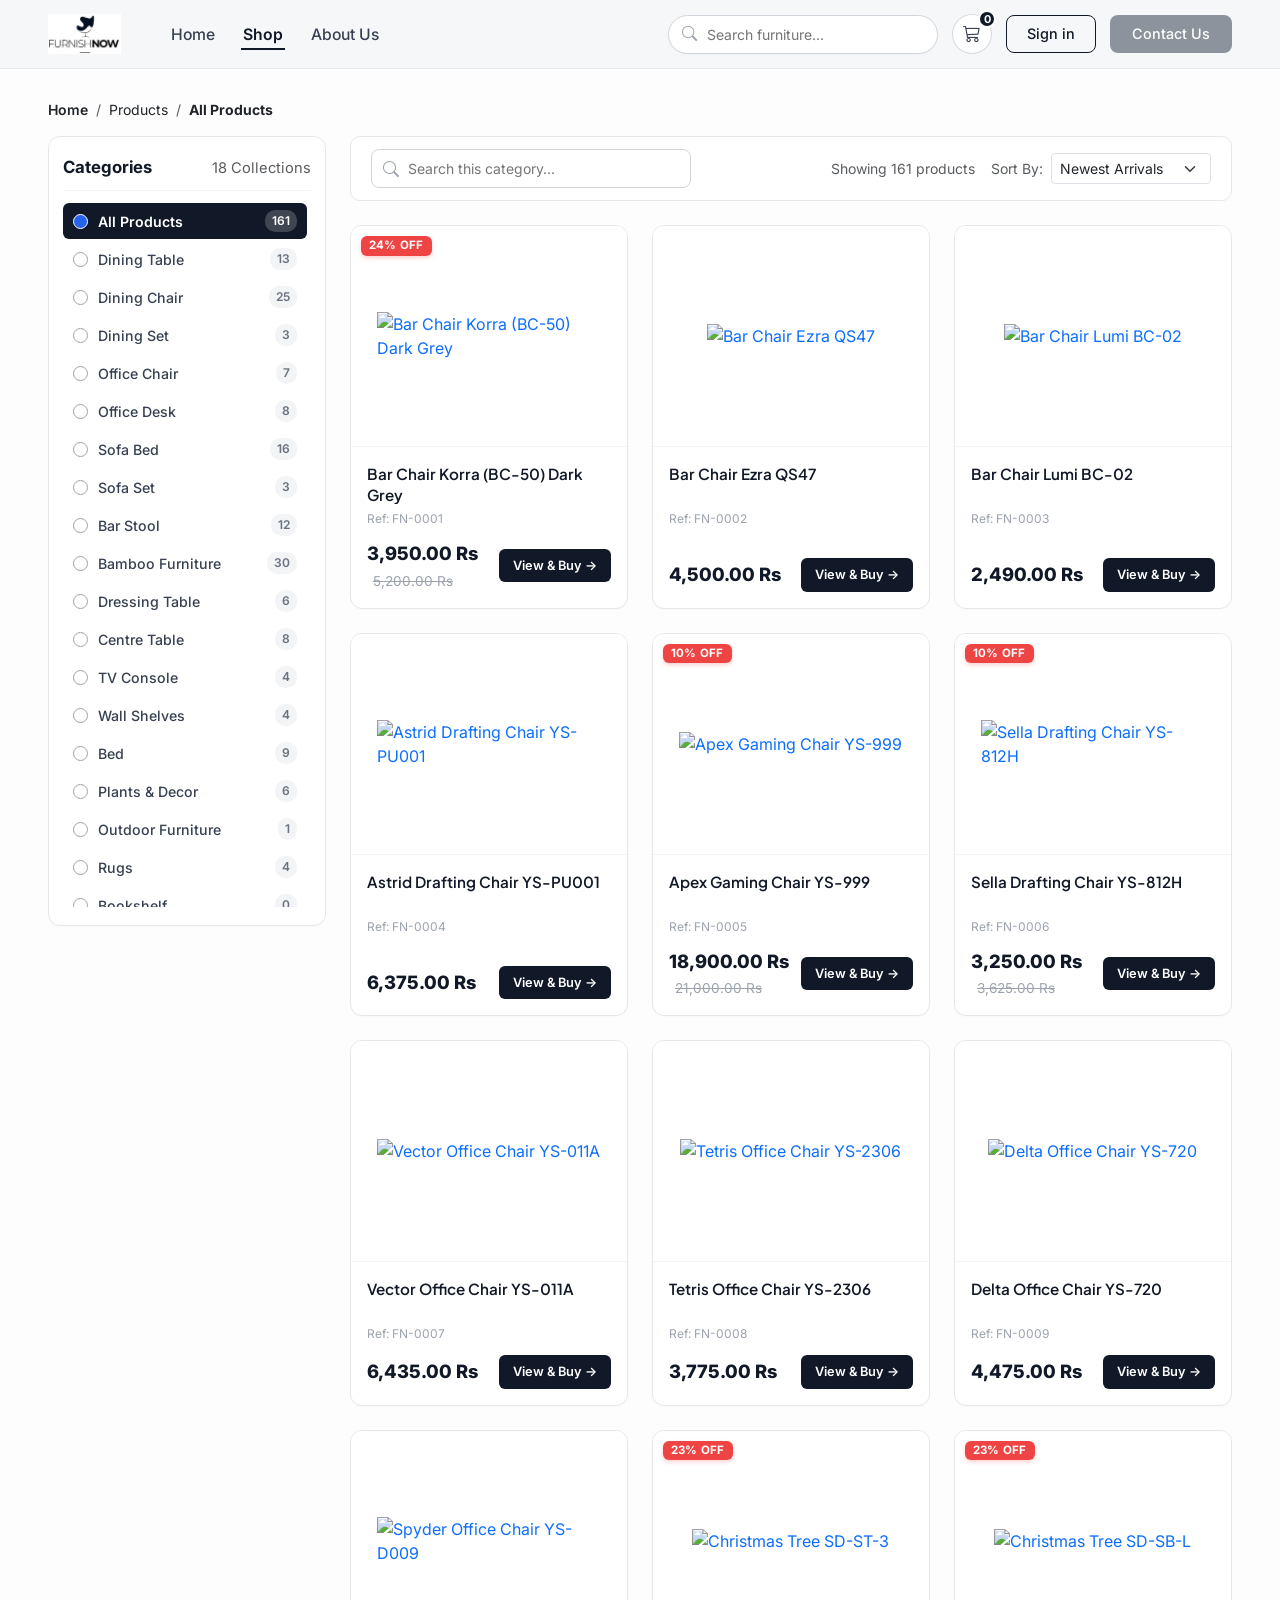
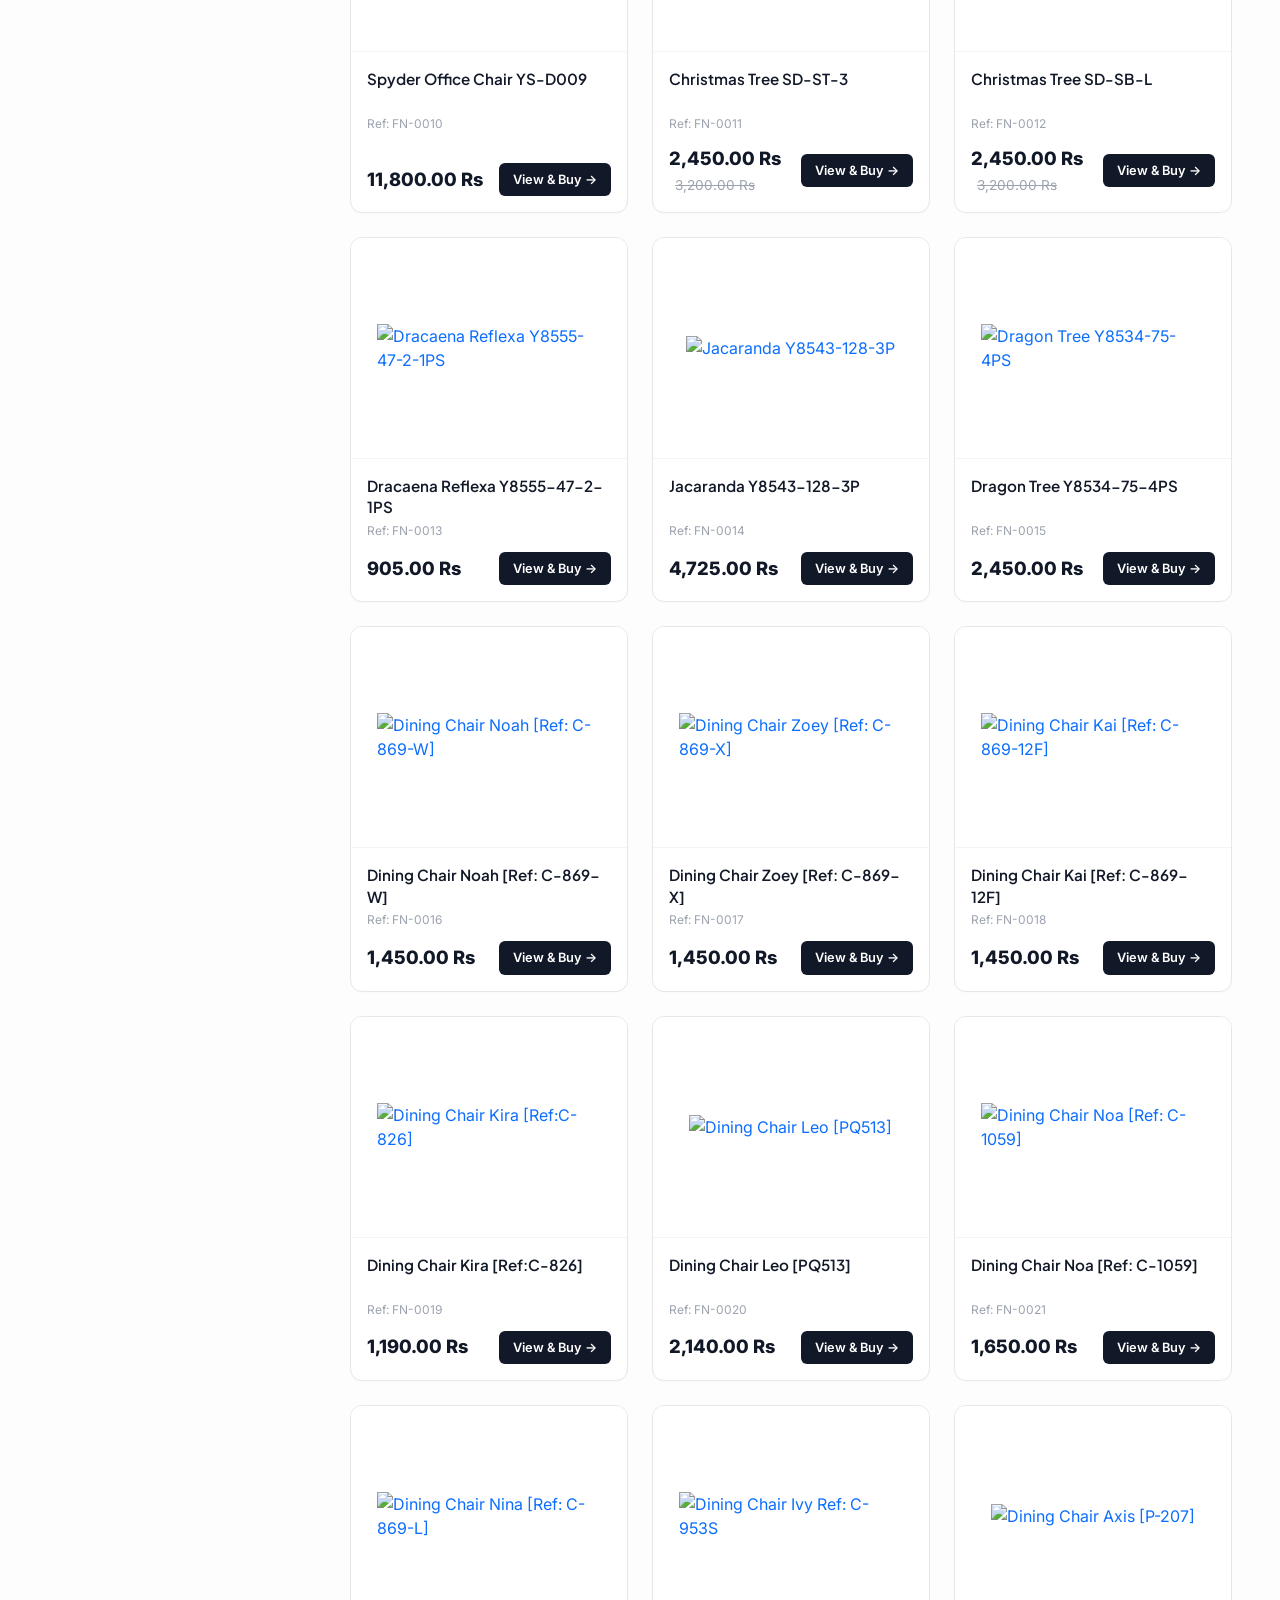
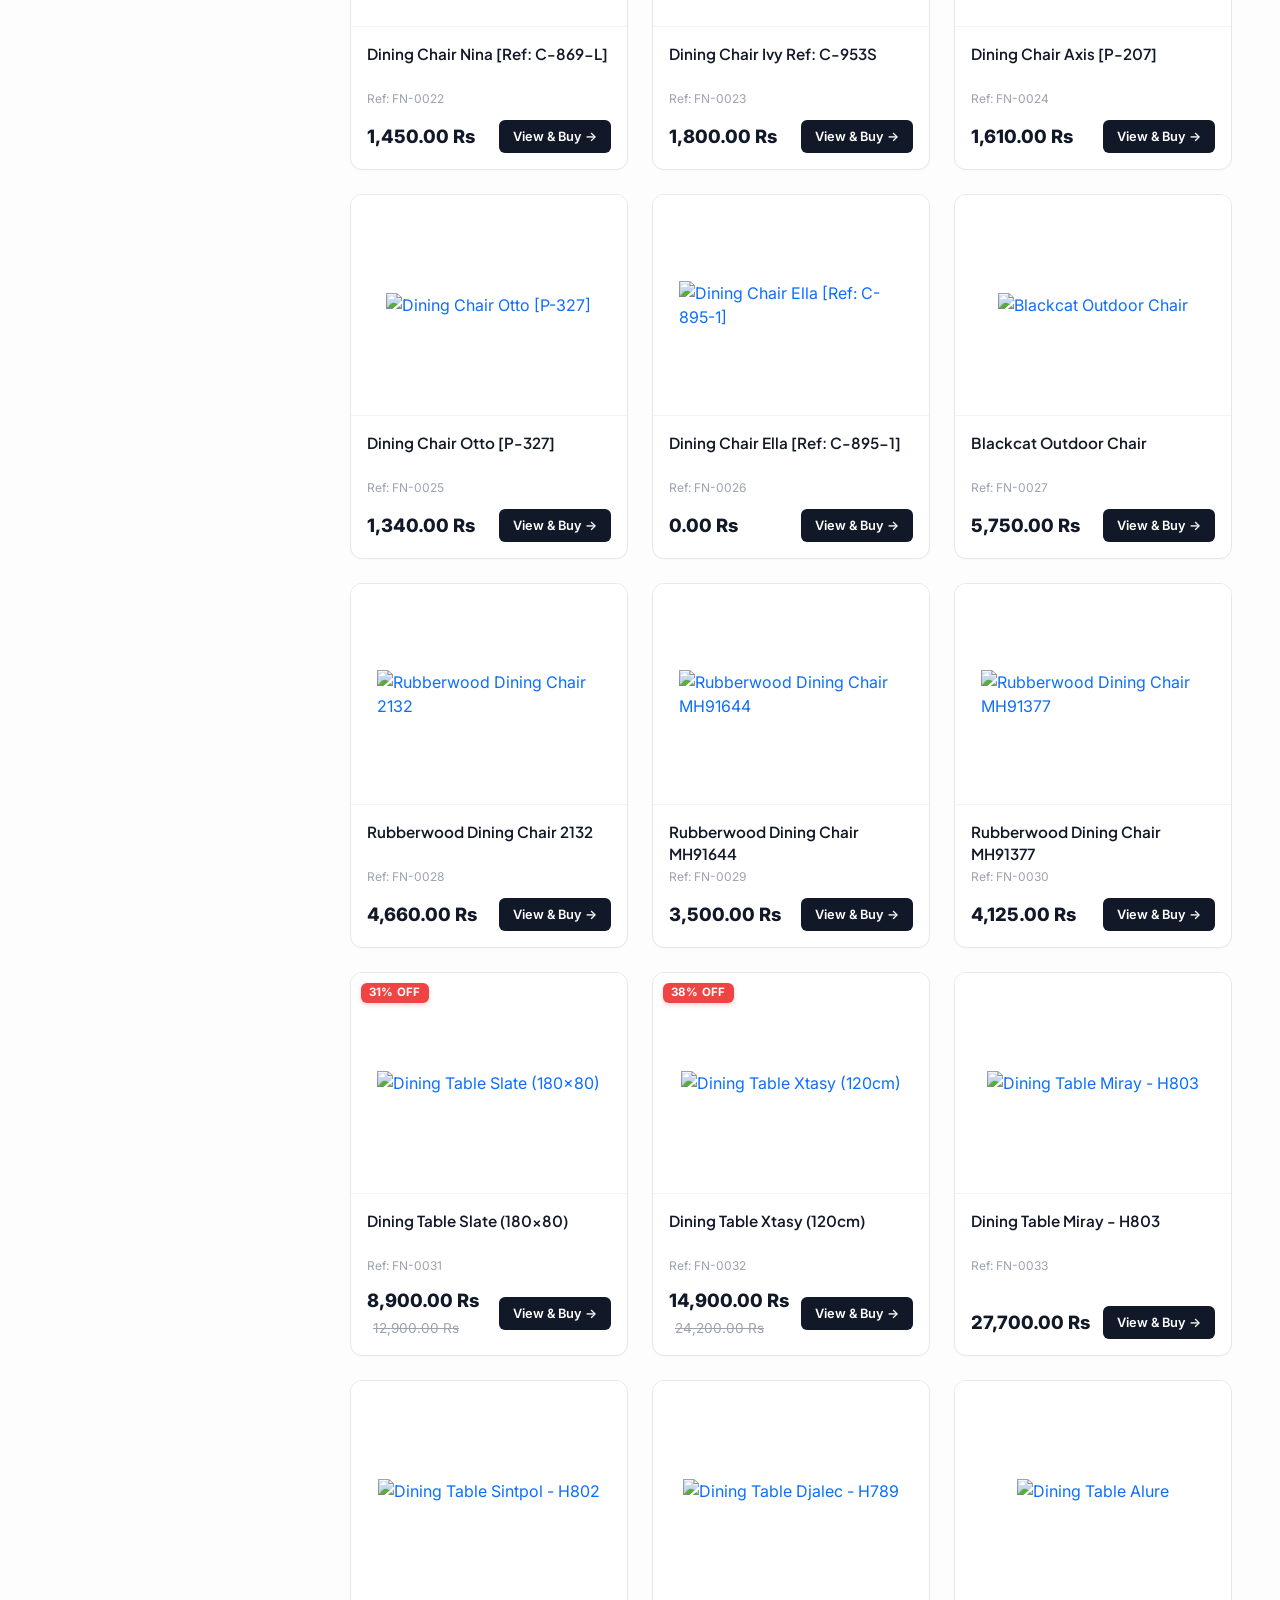
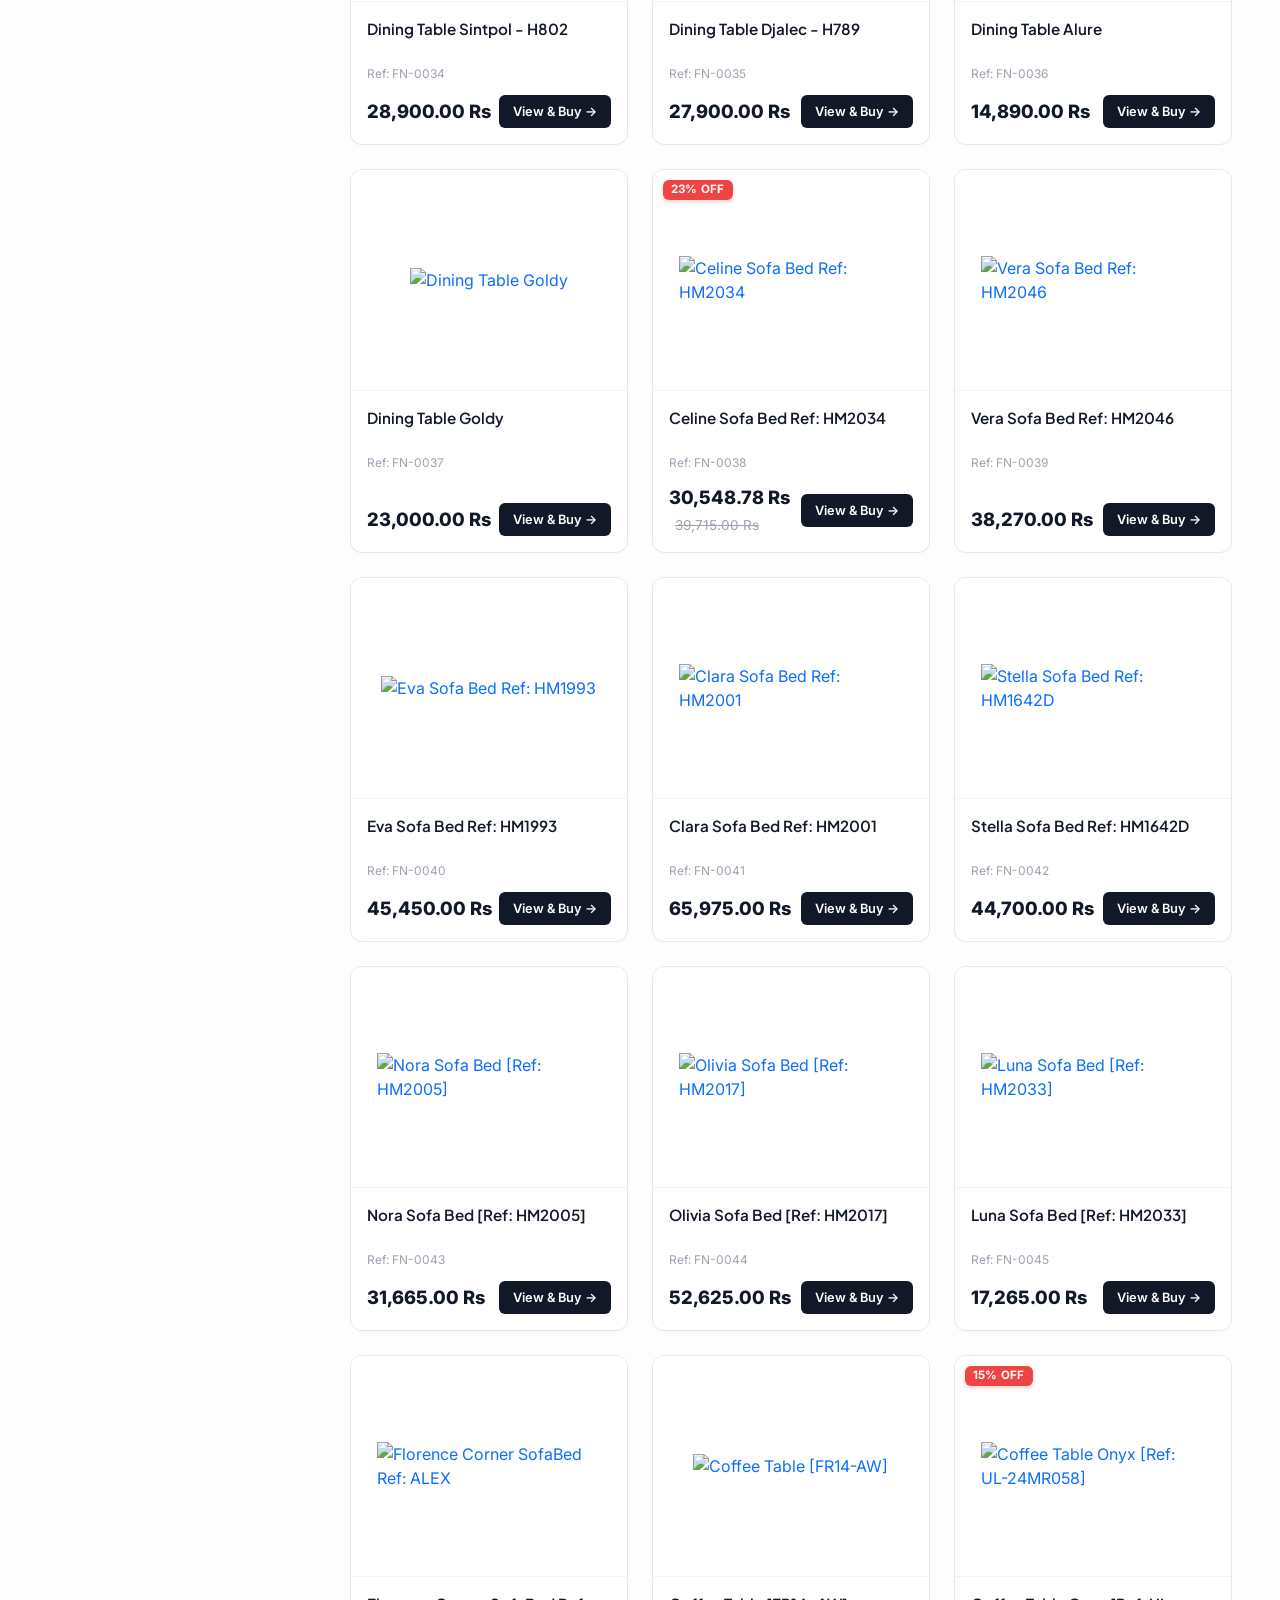
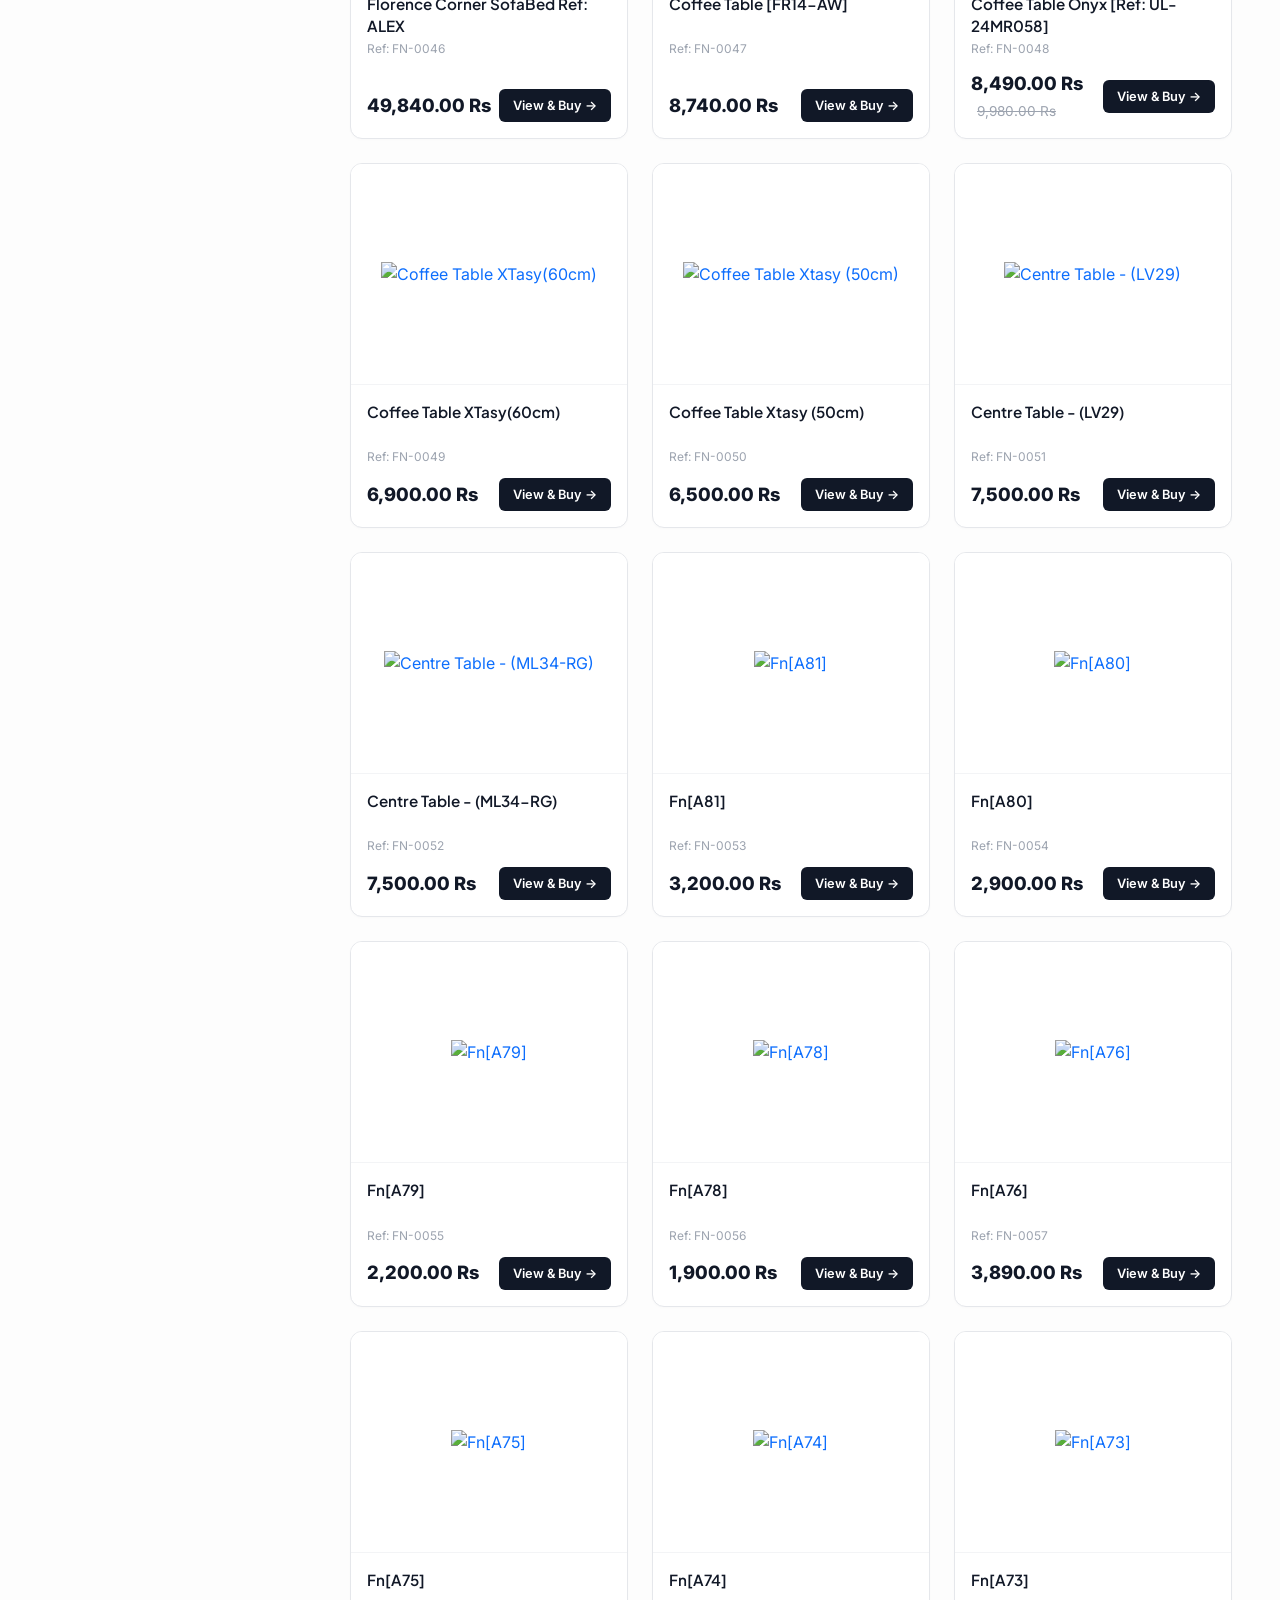
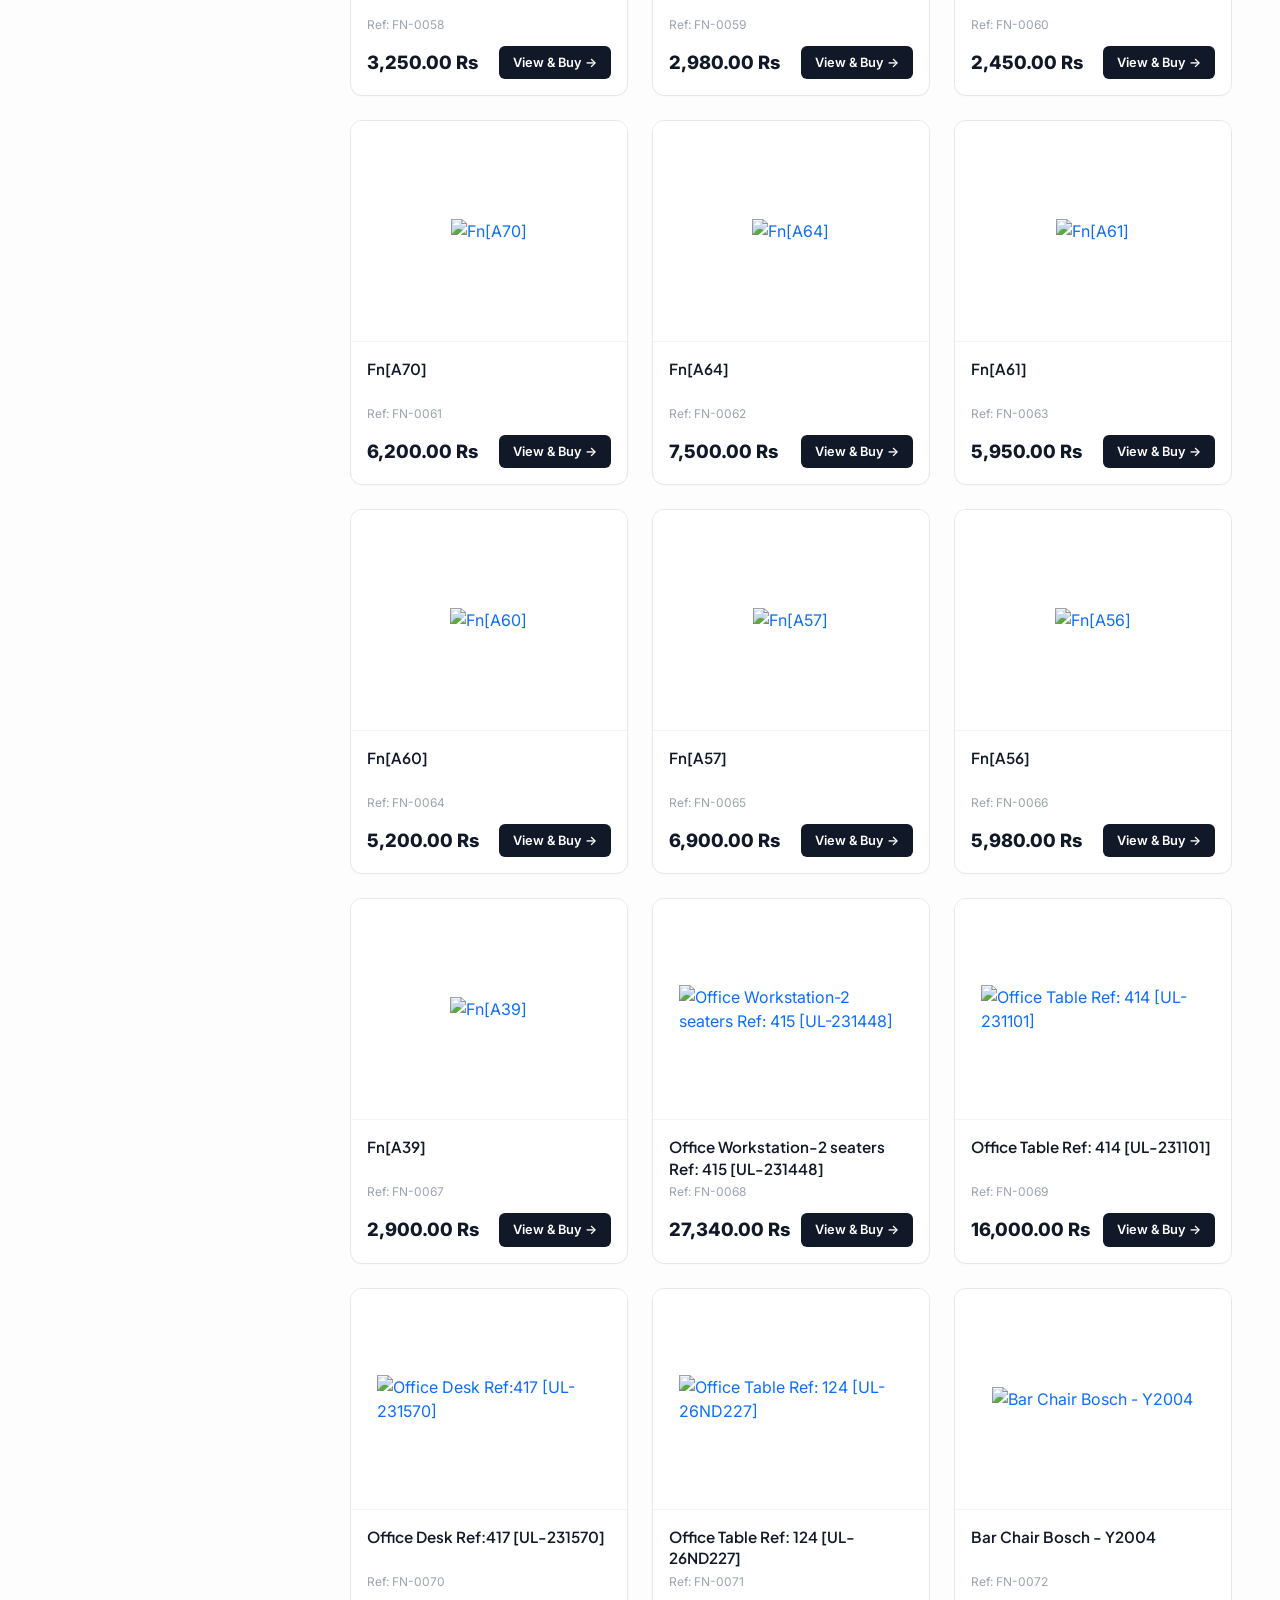
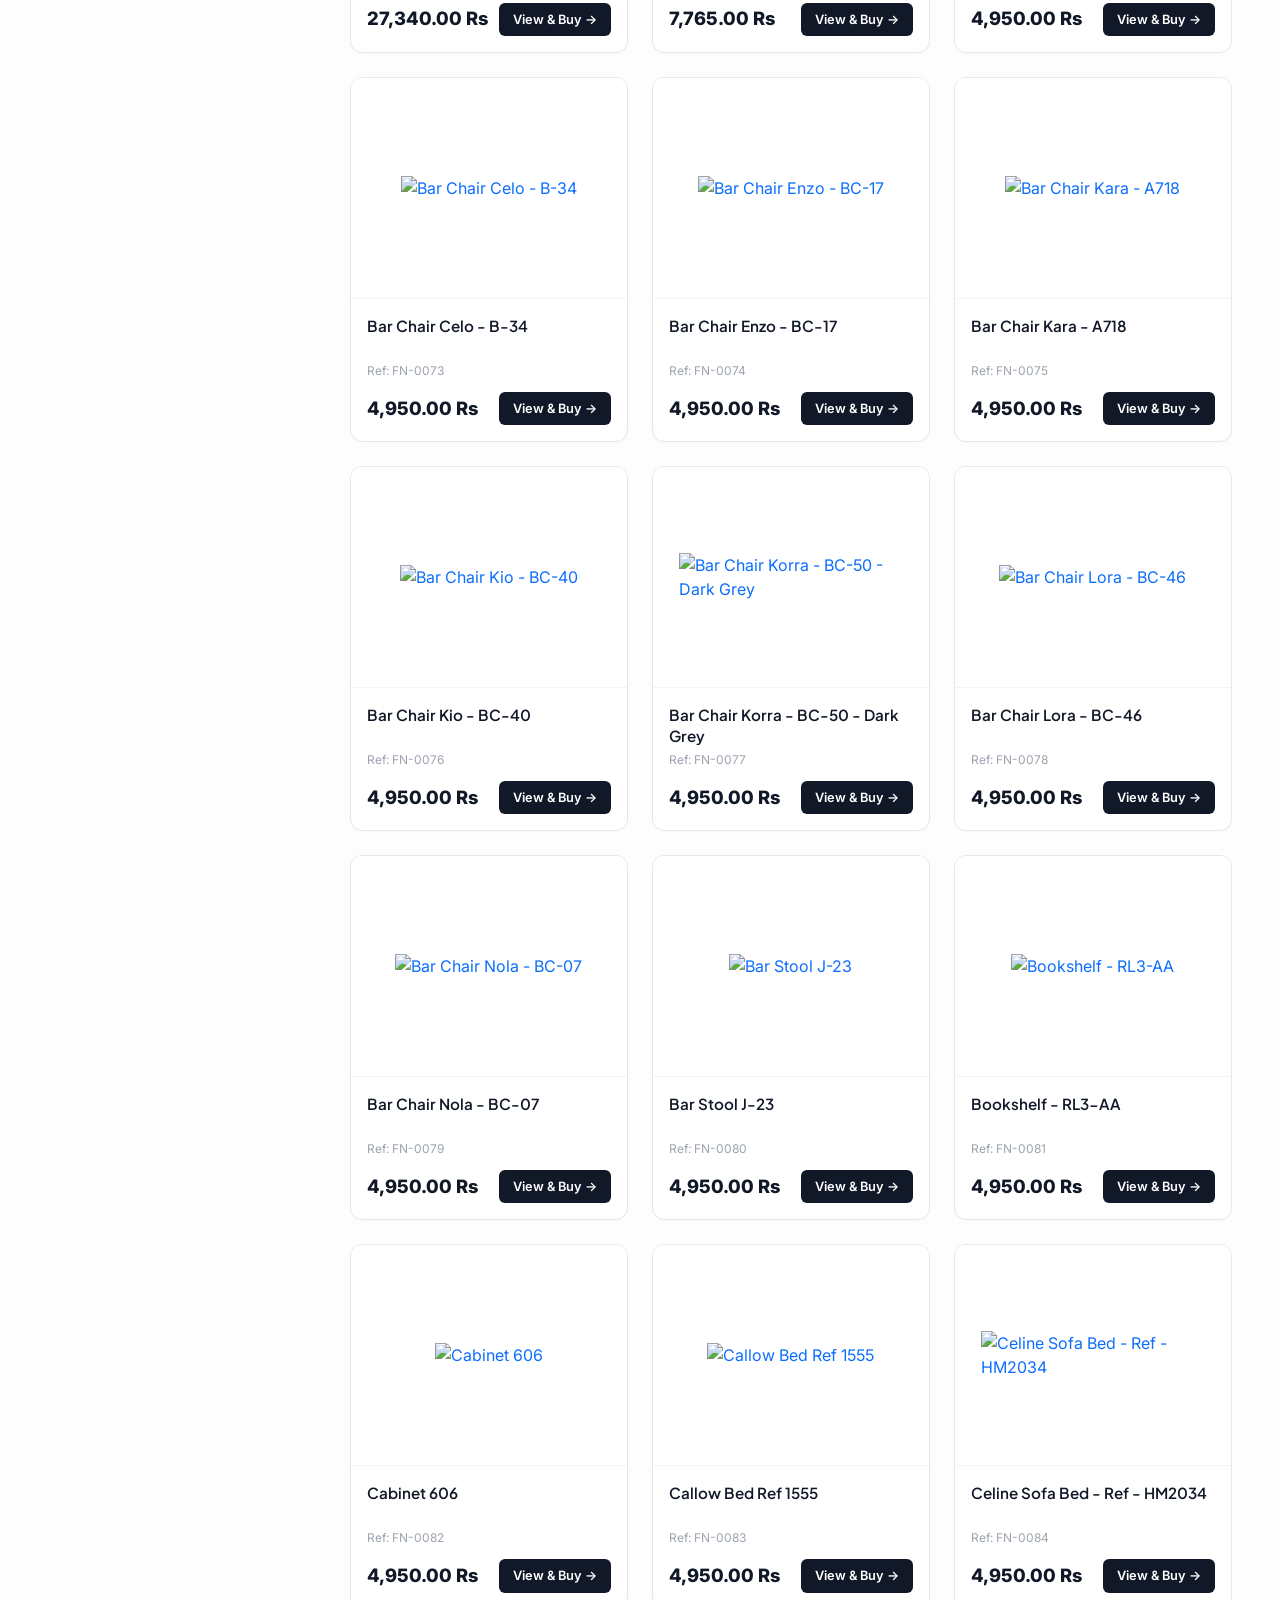
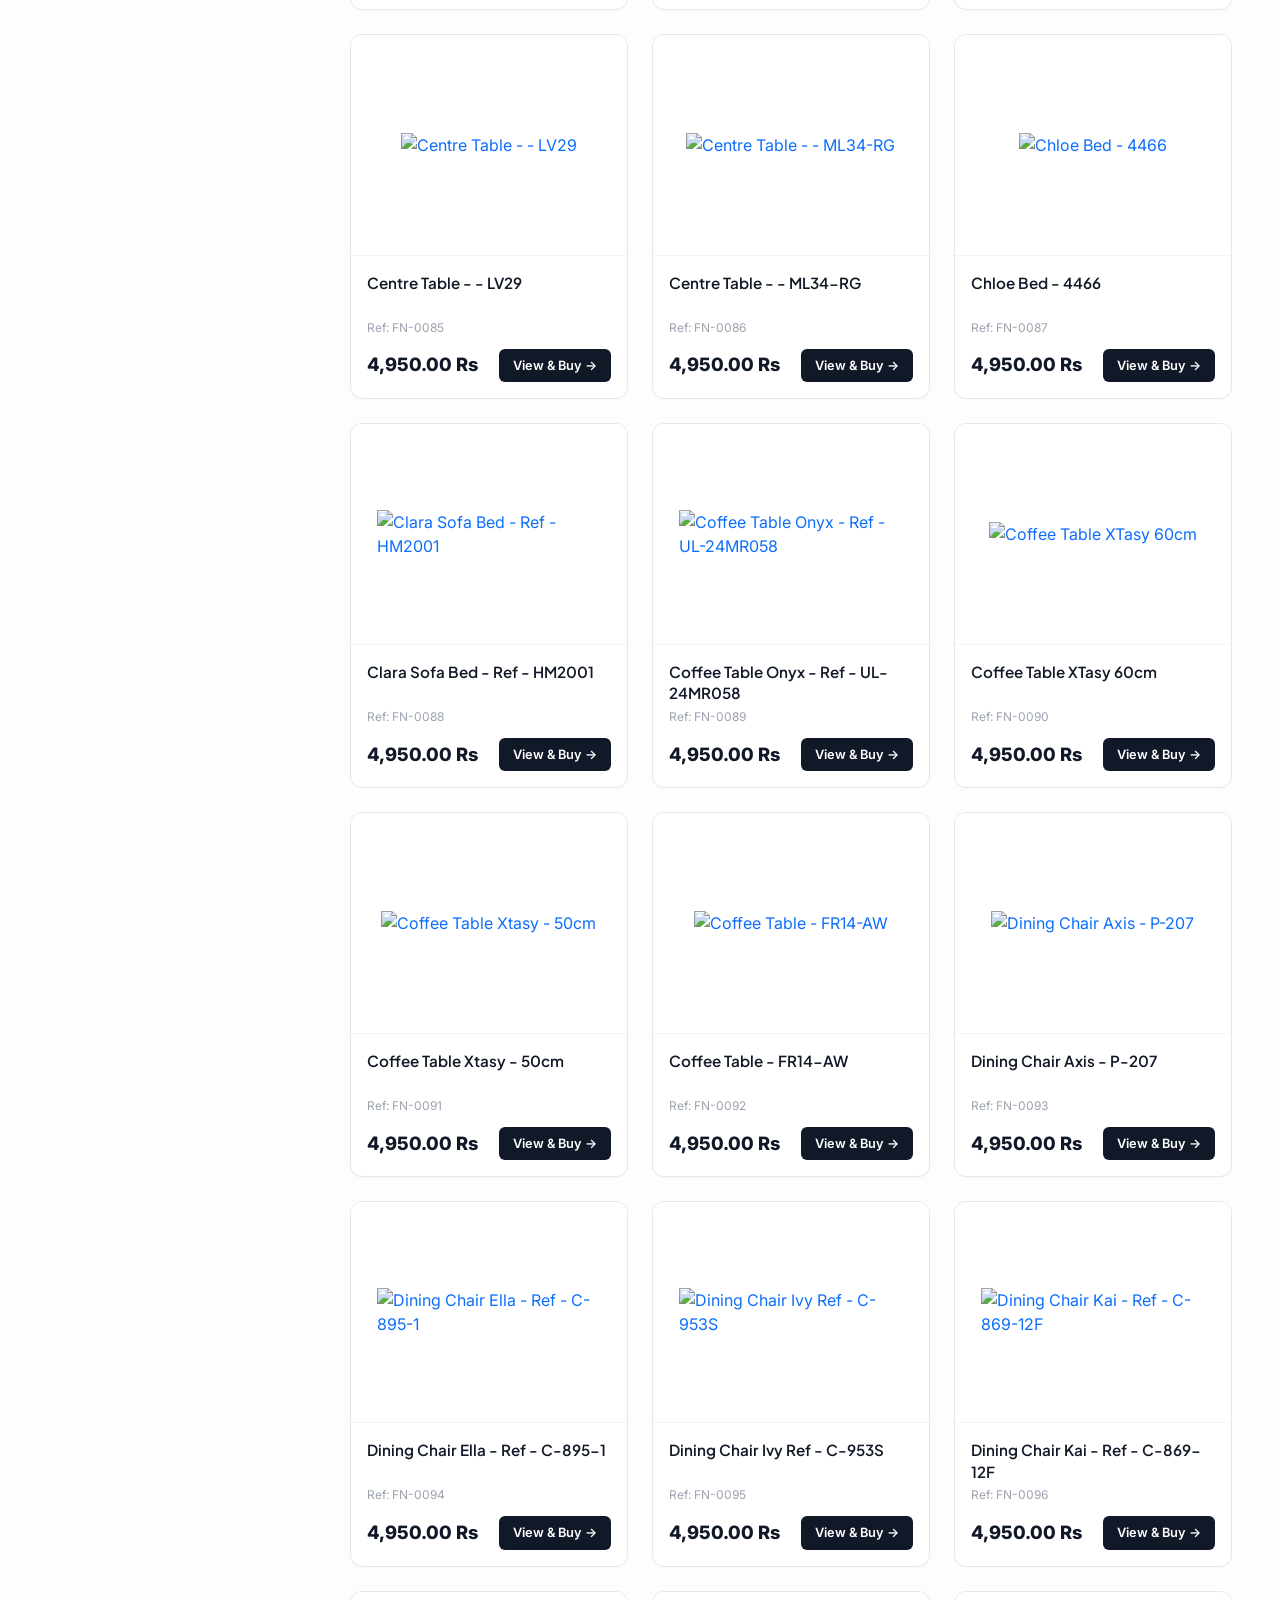
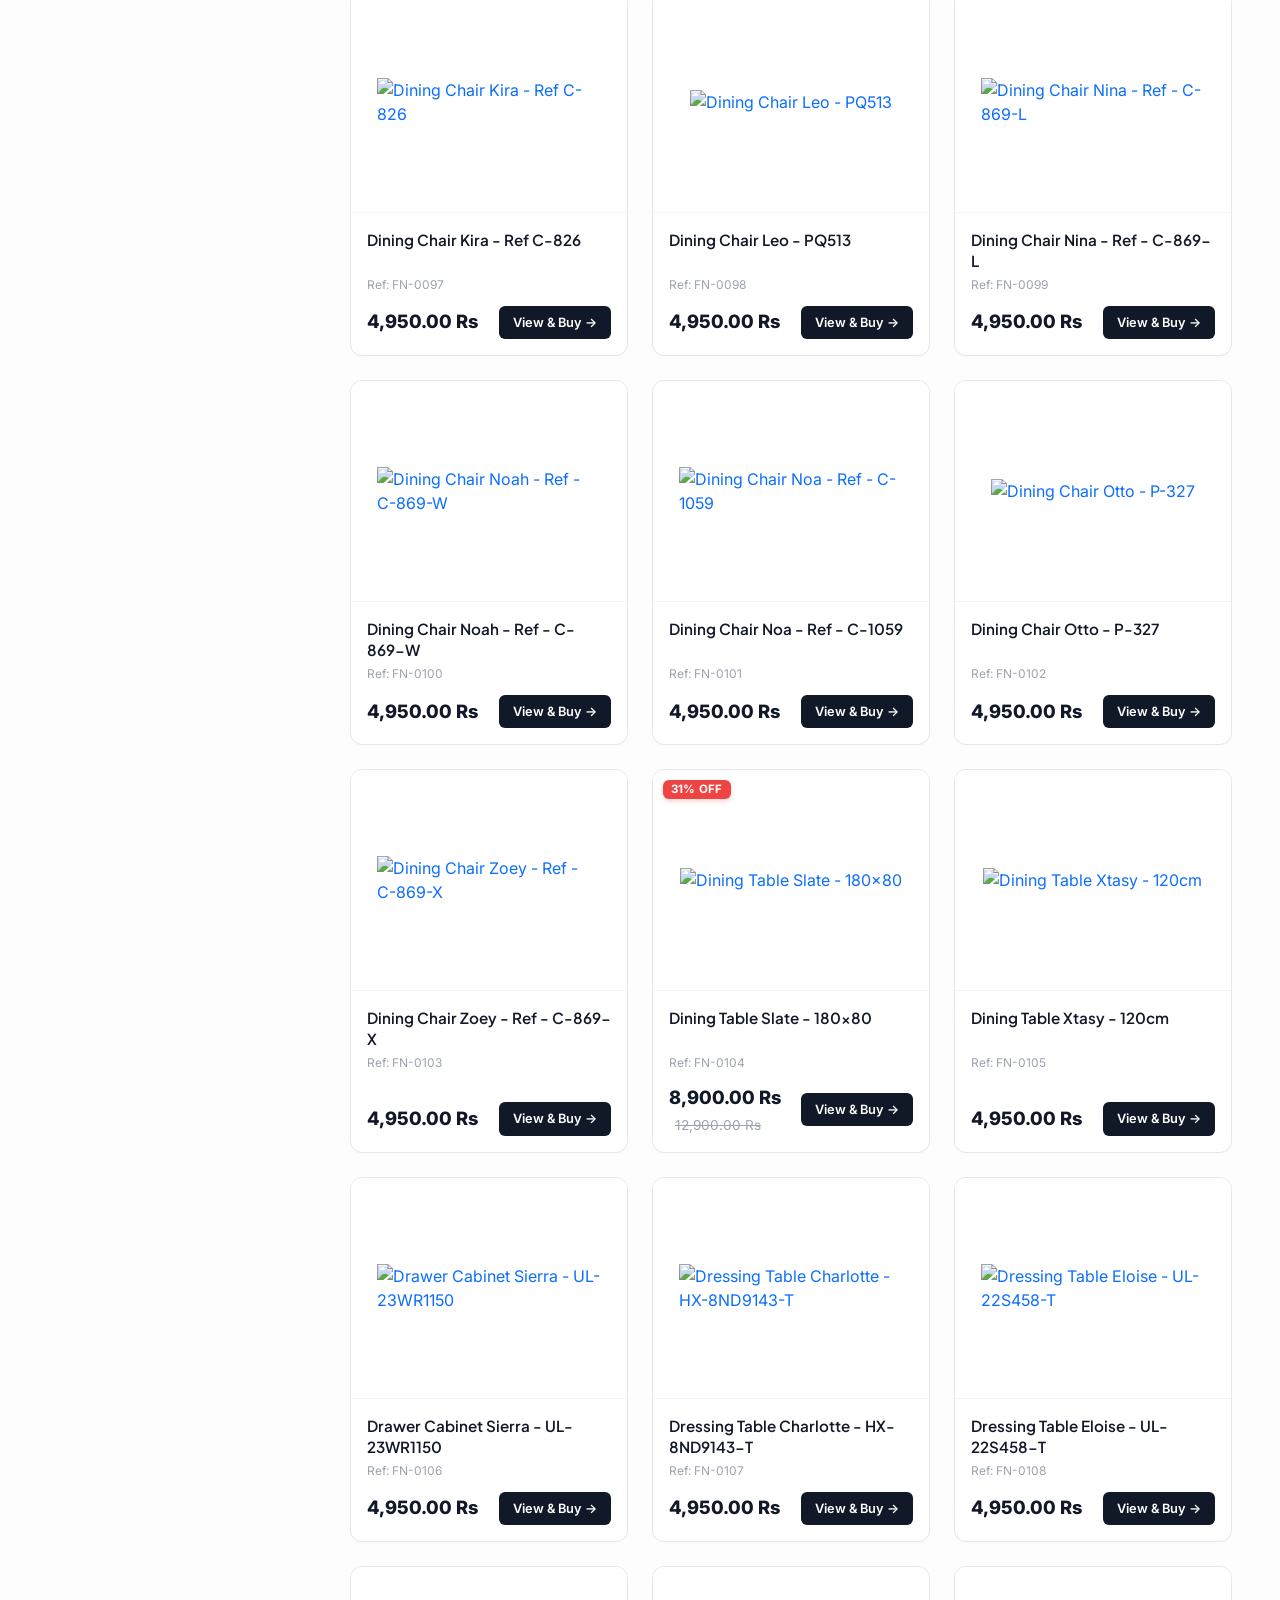
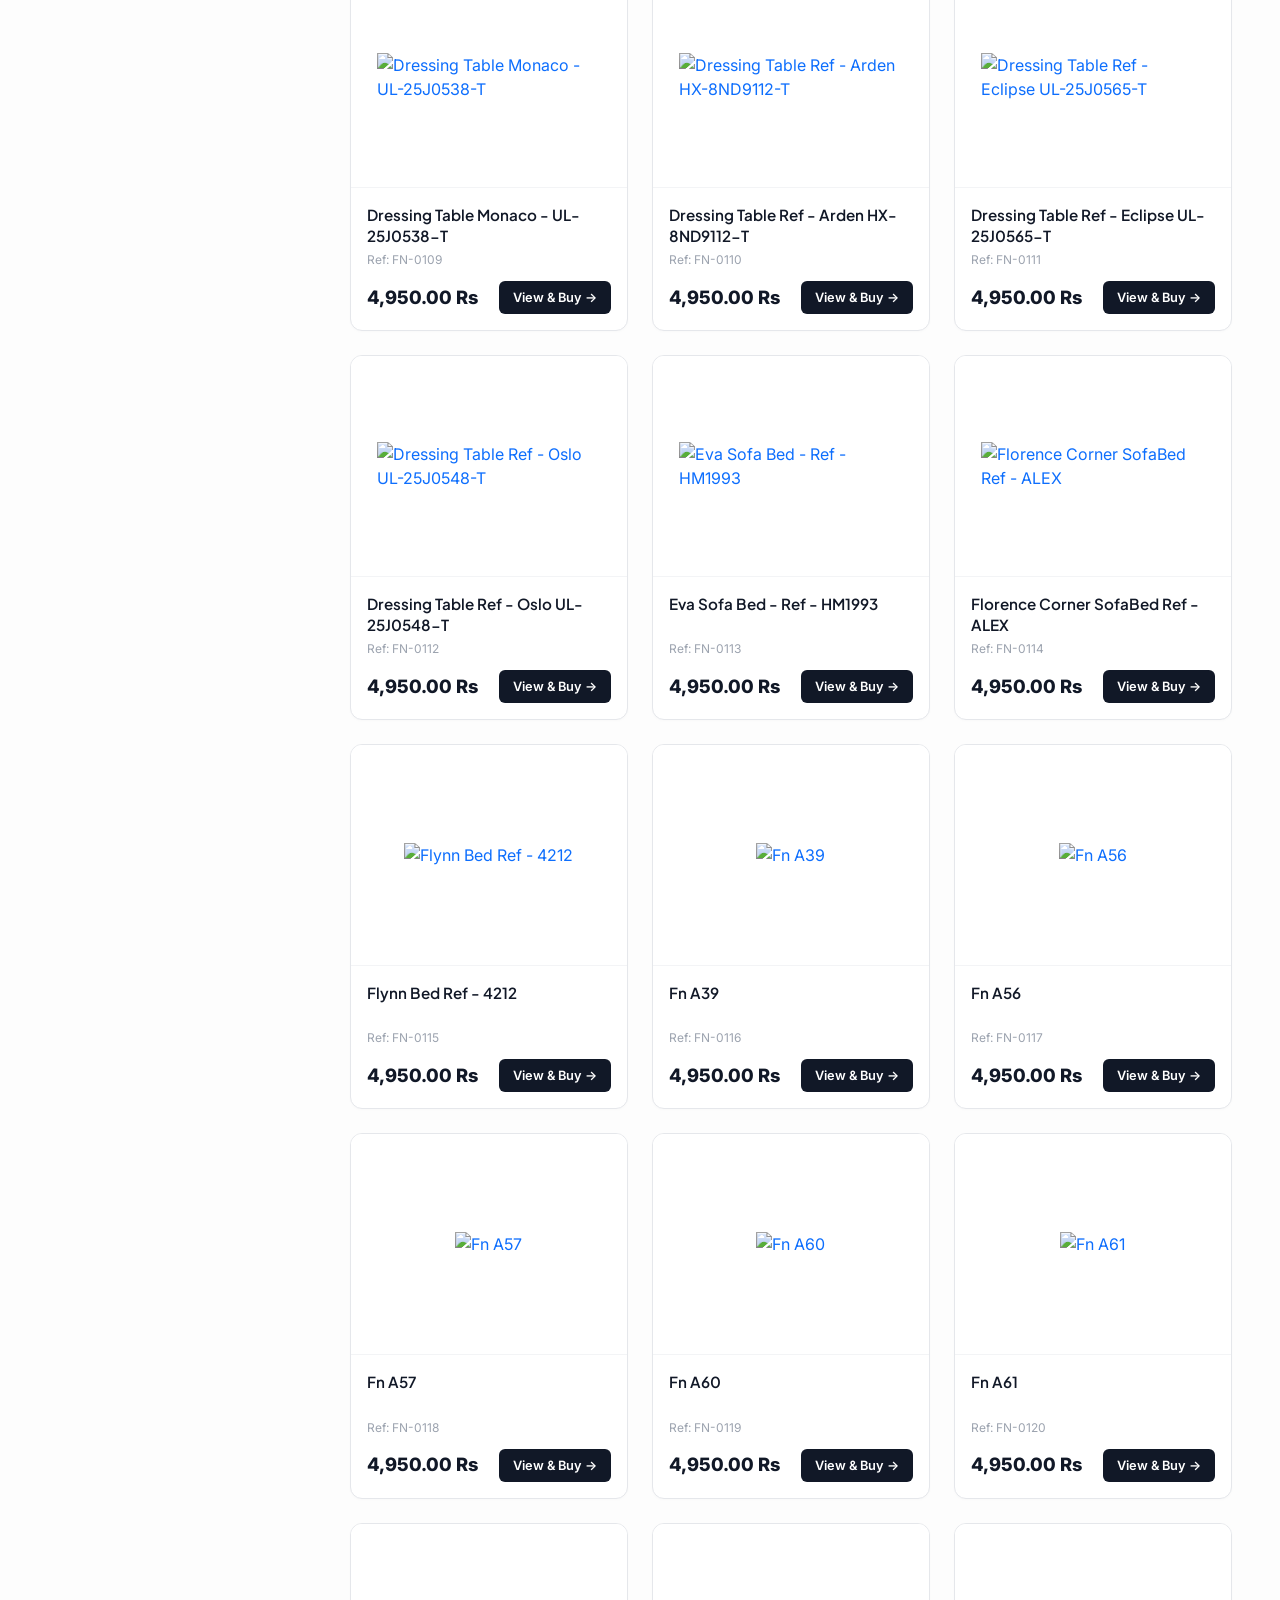
==== commit dee9c539: "Add files via upload" ====
--- a/category.html
+++ b/category.html
@@ -235,11 +235,20 @@
       top: 10px;
       left: 10px;
       background: #ef4444;
-      color: white;
+      color: #ffffff;
       font-size: 0.72rem;
       font-weight: 700;
-      padding: 3px 8px;
+      letter-spacing: 0.02em;
+      padding: 4px 8px;
       border-radius: 6px;
+      line-height: 1;
+      white-space: nowrap;
+      display: inline-flex;
+      align-items: center;
+      justify-content: center;
+      z-index: 5;
+      box-shadow: 0 2px 4px rgba(239, 68, 68, 0.25);
+      pointer-events: none;
     }
     .shop-card-body {
       padding: 16px;
@@ -827,7 +836,13 @@
 
       container.innerHTML = items.map(p => {
         const hasDiscount = p.orig_price && p.orig_price !== p.price;
-        const discountTag = hasDiscount ? `<span class="shop-badge-promo">${p.discount_tag || 'PROMO'}</span>` : '';
+        let tagText = p.discount_tag;
+        if (!tagText && hasDiscount) {
+          const op = parseFloat(String(p.orig_price).replace(/,/g, ''));
+          const np = parseFloat(String(p.price).replace(/,/g, ''));
+          tagText = (op > np) ? `${Math.round(((op - np) / op) * 100)}% OFF` : 'SALE';
+        }
+        const discountTag = hasDiscount ? `<span class="shop-badge-promo">${tagText}</span>` : '';
         const strikePrice = hasDiscount ? `<span class="shop-price-strike">${p.orig_price} Rs</span>` : '';
         const imgSrc = p.local_image || p.img_url;
 
